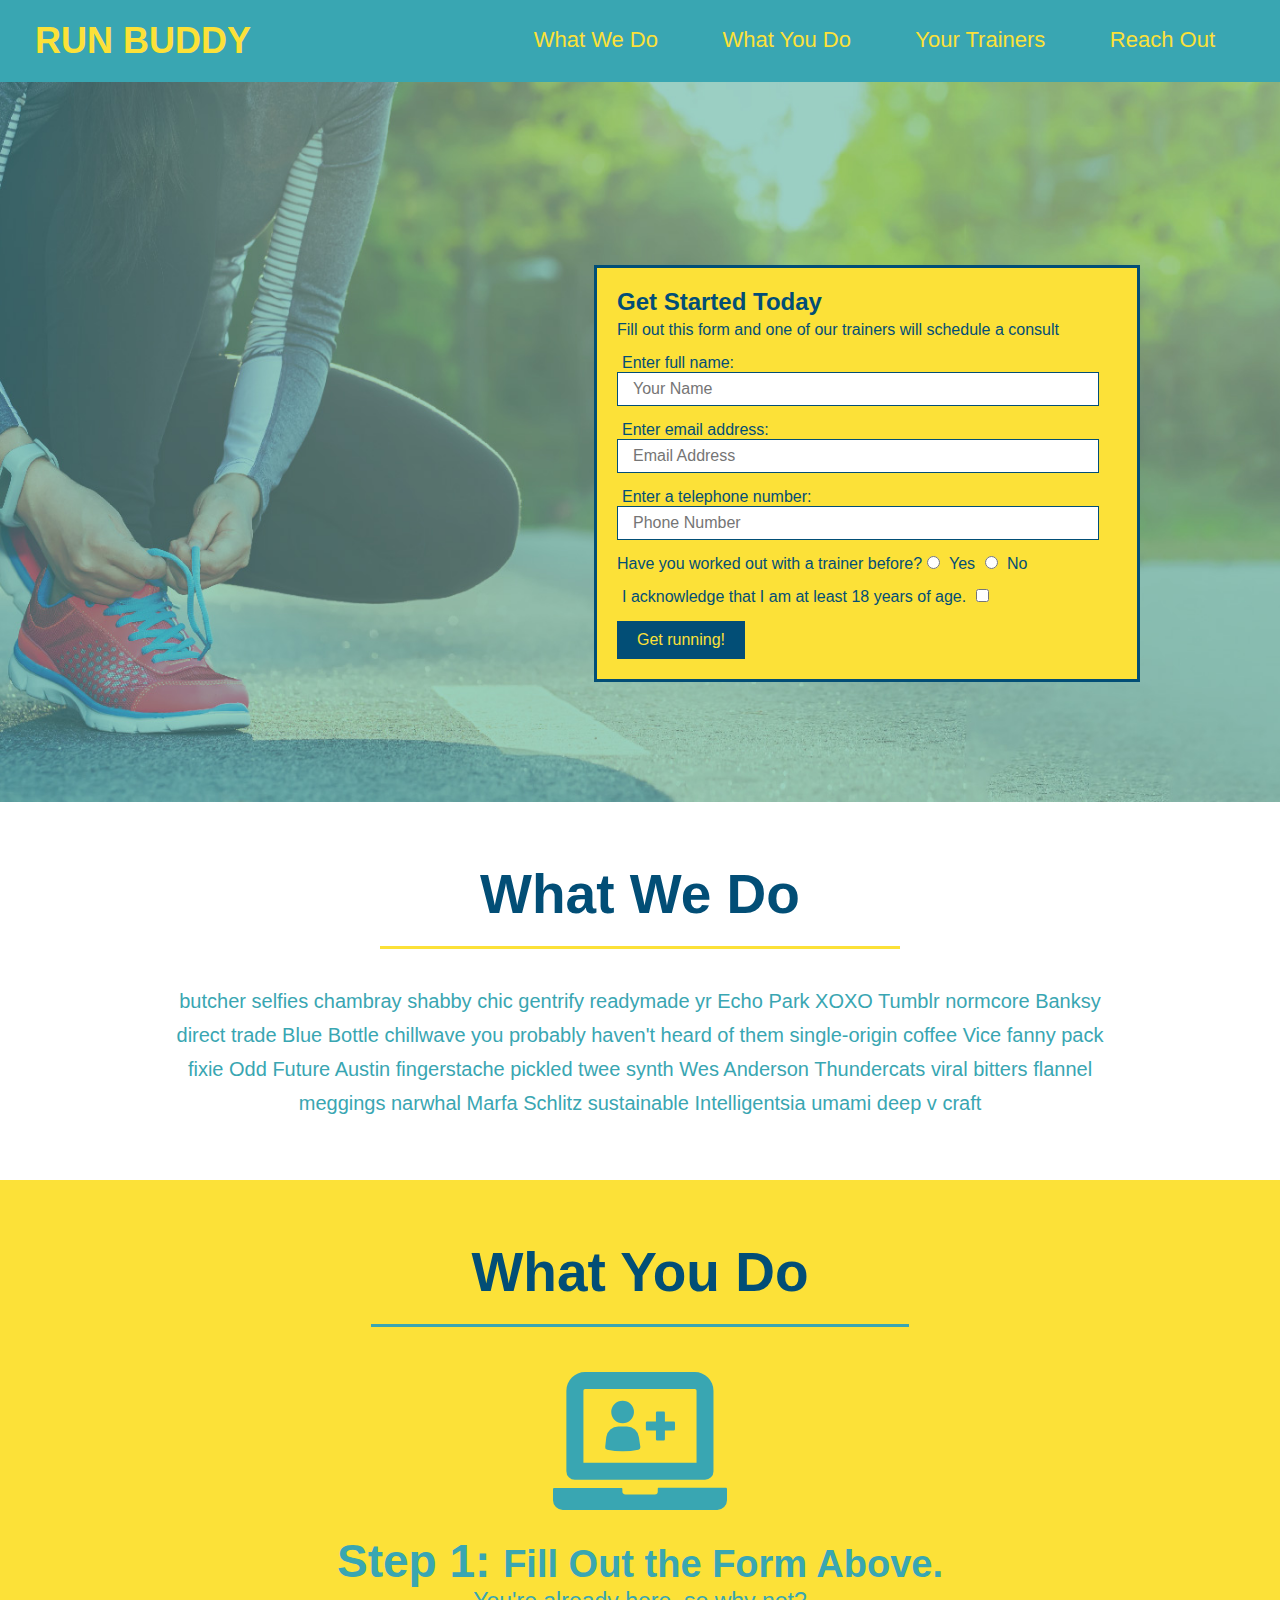
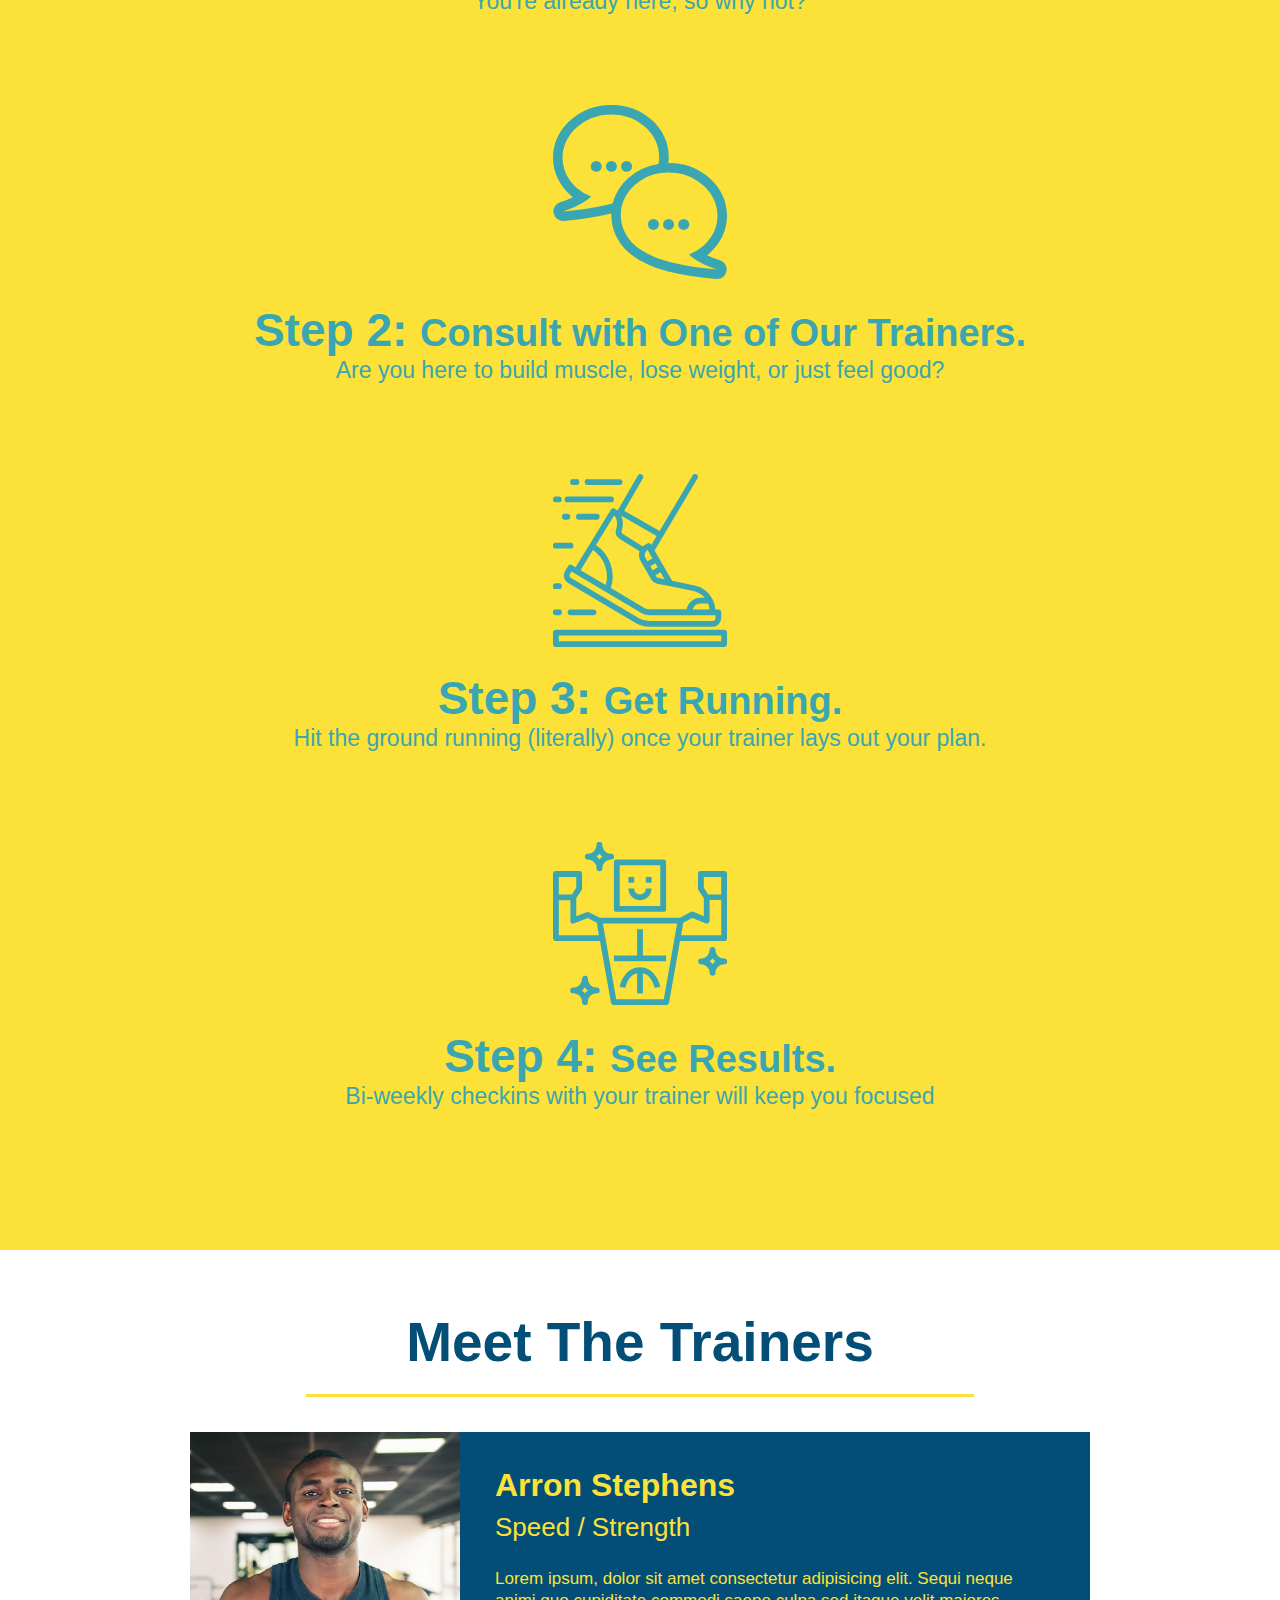
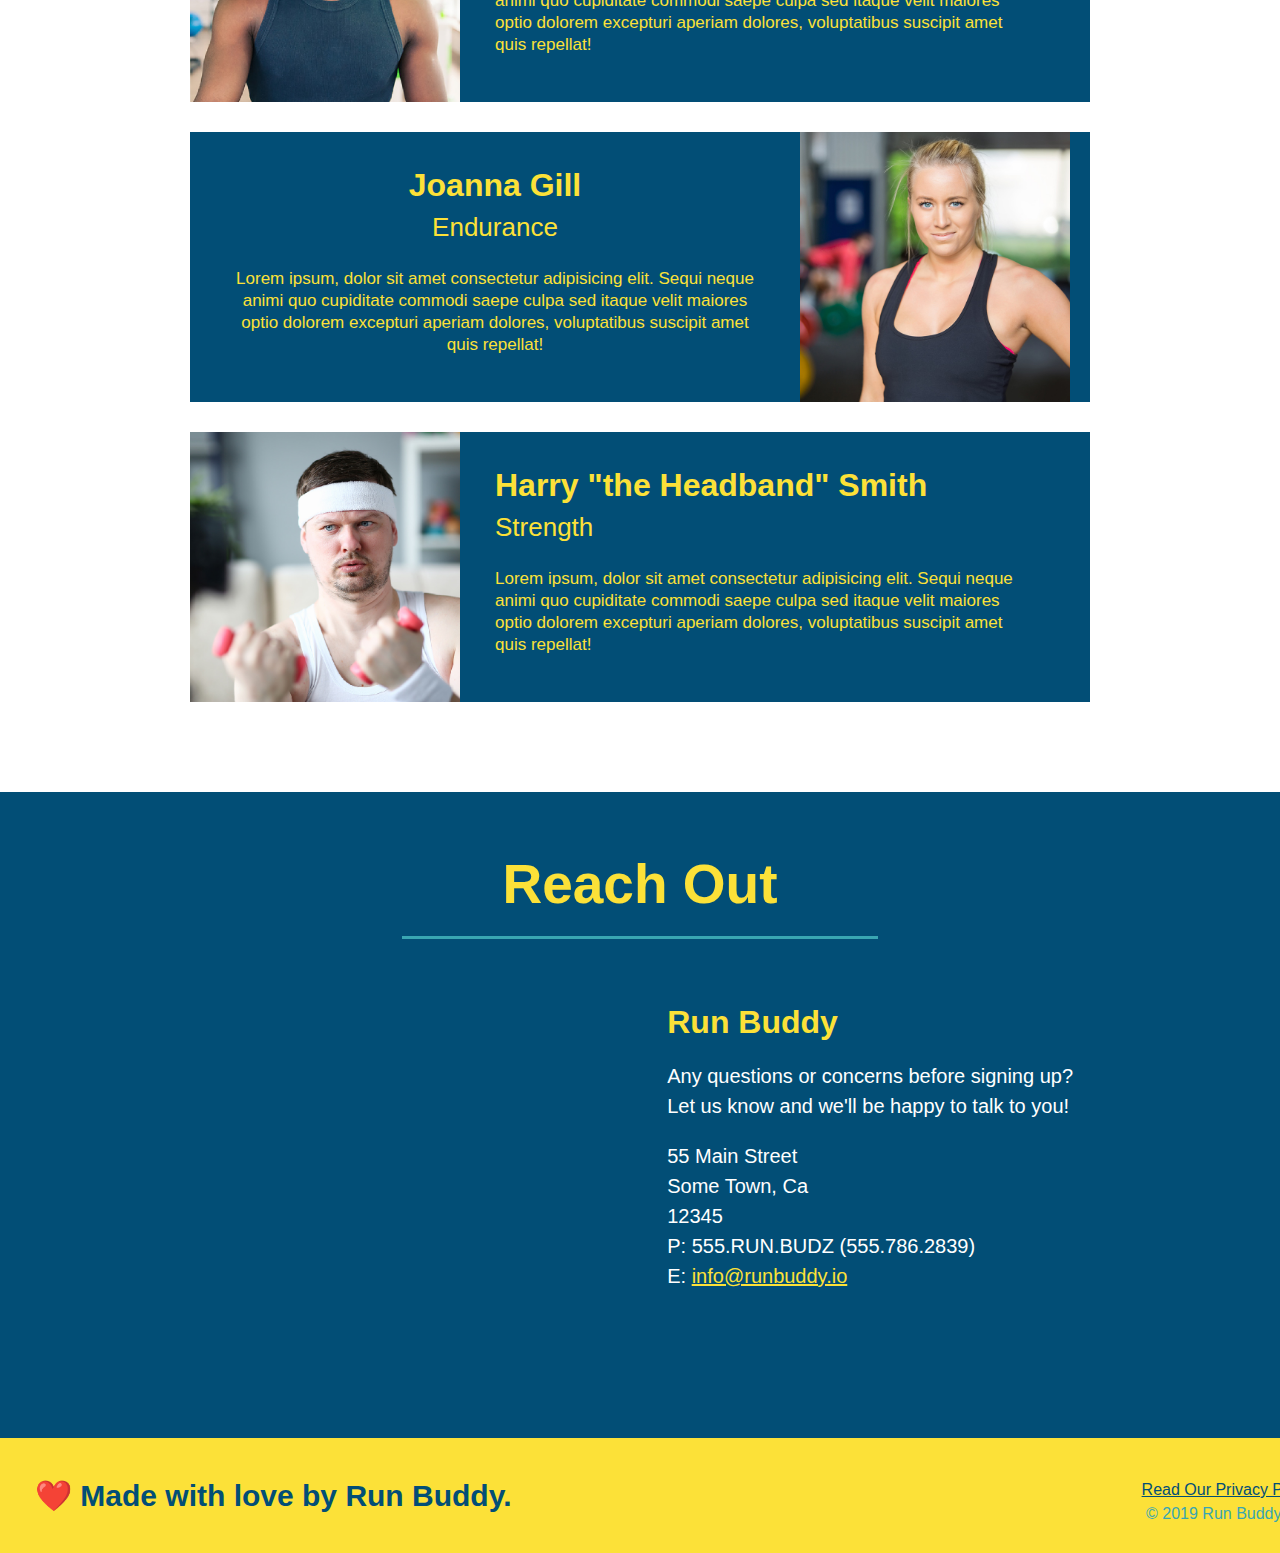
==== index.html @ b66b60eb "." ====
<!DOCTYPE html>
<html lang="en">

<head>
  <meta charset="UTF-8" />
  <title>Run Buddy</title>
  <link rel="stylesheet" href="./assets/css/style.css" />
</head>

<body>
  <!-- navigation -->
  <header>
    <h1>
      <a href="/">
        RUN BUDDY
      </a>
    </h1>
    <nav>
      <!-- Unordered list element -->
      <ul>
        <!-- List item element-->
        <li>
          <!-- Anchor element -->
          <a href="#what-we-do">What We Do</a>
        </li>
        <li>
          <a href="#what-you-do">What You Do</a>
        </li>
        <li>
          <a href="#your-trainers">Your Trainers</a>
        </li>
        <li>
          <a href="#reach-out">Reach Out</a>
        </li>
      </ul>
    </nav>
  </header>

  <!-- hero/jumbotron -->
  <section class="hero">
    <div class="hero-form">
      <h3>Get Started Today</h3>
      <p>Fill out this form and one of our trainers will schedule a consult</p>
      <form>
        <label for="name">Enter full name:</label>
        <input type="text" placeholder="Your Name" name="name" id="name" class="form-input" />
        <label for="email">Enter email address:</label>
        <input type="text" placeholder="Email Address" name="email" id="email" class="form-input" />
        <label for="phone">Enter a telephone number:</label>
        <input type="text" placeholder="Phone Number" name="phone" id="phone" class="form-input" />
        <p>
          Have you worked out with a trainer before?
          <input type="radio" name="trainer-confirm" id="trainer-yes" />
          <label for="trainer-yes">Yes</label>
          <input type="radio" name="trainer-confirm" id="trainer-no" />
          <label for="trainer-no">No</label>
        </p>
        <p>
          <label for="checkbox">
            I acknowledge that I am at least 18 years of age.
          </label>
          <input type="checkbox" name="checkpoint1" id="checkbox" />
        </p>
        <button type="submit">
          Get running!
        </button>
      </form>
    </div>
  </section>

  <!-- "what we do" section -->
  <section id="what-we-do" class="intro">
    <h2 class="section-title primary-border">What We Do</h2>
    <p>
      butcher selfies chambray shabby chic gentrify readymade yr Echo Park XOXO Tumblr normcore Banksy direct trade Blue
      Bottle chillwave you probably haven't heard of them single-origin coffee Vice fanny pack fixie Odd Future Austin
      fingerstache pickled twee synth Wes Anderson Thundercats viral bitters flannel meggings narwhal Marfa Schlitz
      sustainable Intelligentsia umami deep v craft
    </p>
  </section>

  <!-- "what you do" section -->
  <section id="what-you-do" class="steps">
    <h2 class="section-title secondary-border">What You Do</h2>

    <div>
      <img src="./assets/images/step-1.svg" alt="" />
      <h3>Step 1: <span>Fill Out the Form Above.</span></h3>
      <p>You're already here, so why not?</p>
    </div>

    <div>
      <img src="./assets/images/step-2.svg" alt="" />
      <h3>Step 2: <span>Consult with One of Our Trainers.</span></h3>
      <p>Are you here to build muscle, lose weight, or just feel good?</p>
    </div>

    <div>
      <img src="./assets/images/step-3.svg" alt="" />
      <h3>Step 3: <span>Get Running.</span></h3>
      <p>Hit the ground running (literally) once your trainer lays out your plan.</p>
    </div>

    <div>
      <img src="./assets/images/step-4.svg" alt="" />
      <h3>Step 4: <span>See Results.</span></h3>
      <p>Bi-weekly checkins with your trainer will keep you focused</p>
    </div>
  </section>

  <!-- "meet the trainers" section -->
  <section id="your-trainers" class="trainers">
    <h2 class="section-title primary-border">Meet The Trainers</h2>
    <article class="trainer">
      <img src="./assets/images/trainer-1.jpg" alt="Arron Stephens in his workout clothes, ready to pump iron" />
      <div class="trainer-bio text-left">
        <h3>Arron Stephens</h3>
        <h4>Speed / Strength</h4>
        <p>
          Lorem ipsum, dolor sit amet consectetur adipisicing elit. Sequi neque animi quo cupiditate commodi saepe culpa
          sed
          itaque velit maiores optio dolorem excepturi aperiam dolores, voluptatibus suscipit amet quis repellat!
        </p>
      </div>
    </article>

    <!-- second trainer bio -->
    <article class="trainer">
      <div class="trainer-bio text-right">
        <h3>Joanna Gill</h3>
        <h4>Endurance</h4>
        <p>
          Lorem ipsum, dolor sit amet consectetur adipisicing elit. Sequi neque animi quo cupiditate commodi saepe culpa
          sed
          itaque velit maiores optio dolorem excepturi aperiam dolores, voluptatibus suscipit amet quis repellat!
        </p>
      </div>
      <img src="./assets/images/trainer-2.jpg" alt="Joanna Gill cooling off after a workout" />
    </article>

    <!-- third trainer bio -->
    <article class="trainer">
      <img src="./assets/images/trainer-3.jpg"
        alt="Harry Smith wearing a headband and lifting comically small pink weights" />
      <div class="trainer-bio text-left">
        <h3>Harry "the Headband" Smith</h3>
        <h4>Strength</h4>
        <p>
          Lorem ipsum, dolor sit amet consectetur adipisicing elit. Sequi neque animi quo cupiditate commodi saepe culpa
          sed
          itaque velit maiores optio dolorem excepturi aperiam dolores, voluptatibus suscipit amet quis repellat!
        </p>
      </div>
    </article>
  </section>

  <!-- "reach out" section -->
  <section id="reach-out" class="contact">
    <h2 class="section-title secondary-border">Reach Out</h2>
    <div class="contact-info">
      <iframe 
        src="https://www.google.com/maps/embed?pb=!1m18!1m12!1m3!1d3147.1079747227936!2d-120.42364418397035!3d37.92790791110593!2m3!1f0!2f0!3f0!3m2!1i1024!2i768!4f13.1!3m3!1m2!1s0x8090c49129b6ac57%3A0xb56c7eb95a2cd8bd!2sMain%20St%2C%20California%2095327!5e0!3m2!1sen!2sus!4v1616426329495!5m2!1sen!2sus"
        style="border:0;" 
        allowfullscreen=""
        loading="lazy">
      </iframe>
      <div>
        <h3>Run Buddy</h3>
        <p>
          Any questions or concerns before signing up?
          <br />
          Let us know and we'll be happy to talk to you!
        </p>
        <address>
          55 Main Street <br />
          Some Town, Ca <br />
          12345<br />
          P: 555.RUN.BUDZ (555.786.2839)<br />
          E: <a href="mailto:info@runbuddy.io">info@runbuddy.io</a>
        </address>
      </div>
    </div>
  </section>
  

  <footer>
    <h2>❤️ Made with love by Run Buddy.</h2>
    <div>
      <a href="./privacy-policy.html">Read Our Privacy Policy</a><br />
      &copy; 2019 Run Buddy, Inc.
    </div>
  </footer>
</body>

</html>
---- assets/css/style.css ----
* {
    margin: 0;
    padding: 0;
}

body {
    color: #39a6b2;
    font-family: Helvetica, Arial, sans-serif;
}

header {
    padding: 20px 35px;
    background-color: #39a6b2
}

header h1 {
    font-weight: bold;
    font-size: 36px; 
    color: #fce138;
    margin: 0;
    display: inline;
}

header a {
    color: #fce138;
    text-decoration: none;
}

header nav {
    float: right;
    margin: 7px 0;
}

header nav ul li {
    display: inline;
}

header nav ul li a {
    margin: 0 30px; 
    font-weight: lighter;
    font-size: 22px
}

footer {
    background: #fce138;
    width: 100%;
    padding: 40px 35px;
}

footer h2 {
    display: inline;
    color: #024e76;
    font-size: 30px;
    margin: 0;
}

footer div {
    float: right;
    line-height: 1.5;
    text-align: right;
}

footer a {
    color: #024e76;
}

section {
    padding: 60px;
}

.section-title {
    font-size: 55px;
    color: #024e76;
    margin-bottom: 35px;
    padding: 0 100px 20px 100px;
    display: inline-block;
    border-bottom: 3px solid;
  }
  
  .primary-border {
    border-color: #fce138;
  }
  
  .secondary-border {
    border-color: #39a6b2;
  }

  .text-left {
      text-align: left;
  }

  text-right {
      text-align: right;
  }

/*Hero Style Start */
.hero {
    background-image: url("../images/hero-bg.jpeg");
    height: 600px;
    background-size: cover;
    background-position: center;
    position: relative;
  }

.hero-form {
    color: #024e76; 
    background-color: #fce138;
    padding: 20px;
    width: 500px;
    border-style: solid;
    border-width: 3px;
    border-color: #024e76;
    position: absolute;
    bottom: 120px;
    right: 140px;
}

.hero-form h3 {
    font-size: 24px;
    margin: 0;
}

.hero-form p {
    margin: 5px 0 15px 0;
}

.form-input {
    border: 1px solid #024e76;
    display: block;
    padding:7px 15px; 
    font-size: 16px;
    color: #024e76;
    width: 90%;
    margin-bottom: 15px;
}

.hero-form label {
    margin: 0 5px;
}

.hero-form button {
    background-color: #024e76;
    color: #fce138;
    border: none;
    padding: 10px 20px;
    font-size: 16px;
}
/*Hero Style End */


/*Intro Style Start */
.intro {
    text-align: center;
}



.intro p {
    line-height: 1.7;
    color: #39a6b2;
    width: 80%;
    font-size: 20px;
    margin: 0 auto;
}

/* Intro Style End */

/* Steps Style Start */
.steps {
    text-align: center;
    background: #fce138;
}

.steps div {
    margin-bottom: 80px;
}

.steps img {
    width: 15%;
    margin: 10px 0;
}

.steps h3 {
    ccolor: #024e76;
    font-size: 46px;
    margin-top: 10px;
}

.steps p {
    color: #39a6b2;
    font-size: 23px;
}

.steps span {
    font-size: 38px;
}



/* Steps Style End */

/* trainers style start */
.trainers {
    text-align: center;
}

.trainer {
    width: 900px;
    margin: 0 auto 30px auto;
    background: #024e76;
    color: #fce138;
    overflow: auto;
}

.trainer img {
    width: 30%;
    float: left;
}

.trainer-bio {
    padding: 35px;
    float: left;
    width: 60%;
}


.trainer-bio h3 {
    font-size: 32px;
    margin-bottom: 8px;
}

.trainer-bio h4 {
    font-weight: lighter;
    font-size: 26px;
    margin-bottom: 25px;
}

.trainer-bio p {
    font-size: 17px;
    line-height: 1.3;
}
/* trainers stye end */

/*contact style start*/
.contact {
    text-align: center;
    background: #024e76;
  }
  
  .contact h2 {
    color: #fce138;
  }
  
  .contact-info iframe {
    width: 400px;
    height: 400px;
  }
  
  .contact-info div {
    width: 410px;
    display: inline-block;
    vertical-align: top;
    text-align: left;
    margin: 30px 0 0 60px;
    color: white;
  }
  
  .contact-info h3 {
    color: #fce138;
    font-size: 32px;
  }
  
  .contact-info p,
  .contact-info address {
    margin: 20px 0;
    line-height: 1.5;
    font-size: 20px;
    font-style: normal;
  }
  
  .contact-info a {
    color: #fce138;
  }

/* contact style end */
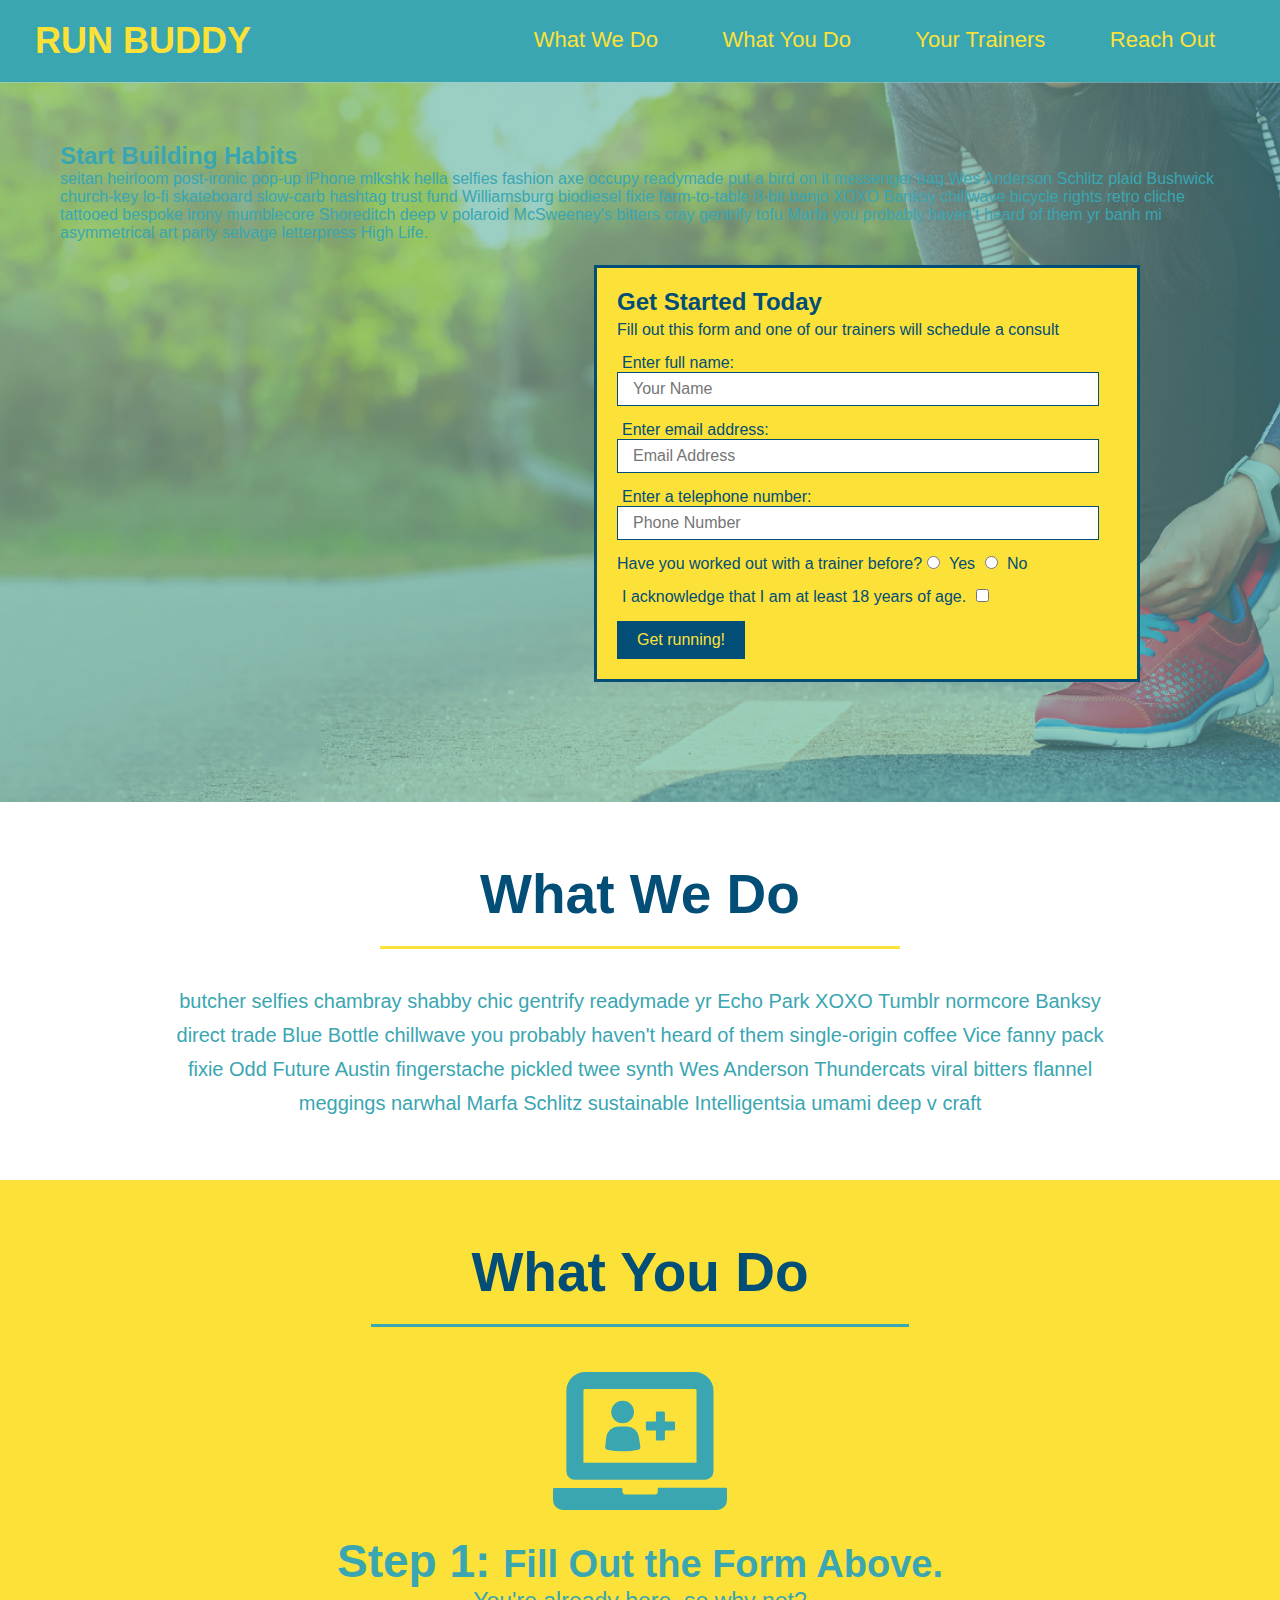
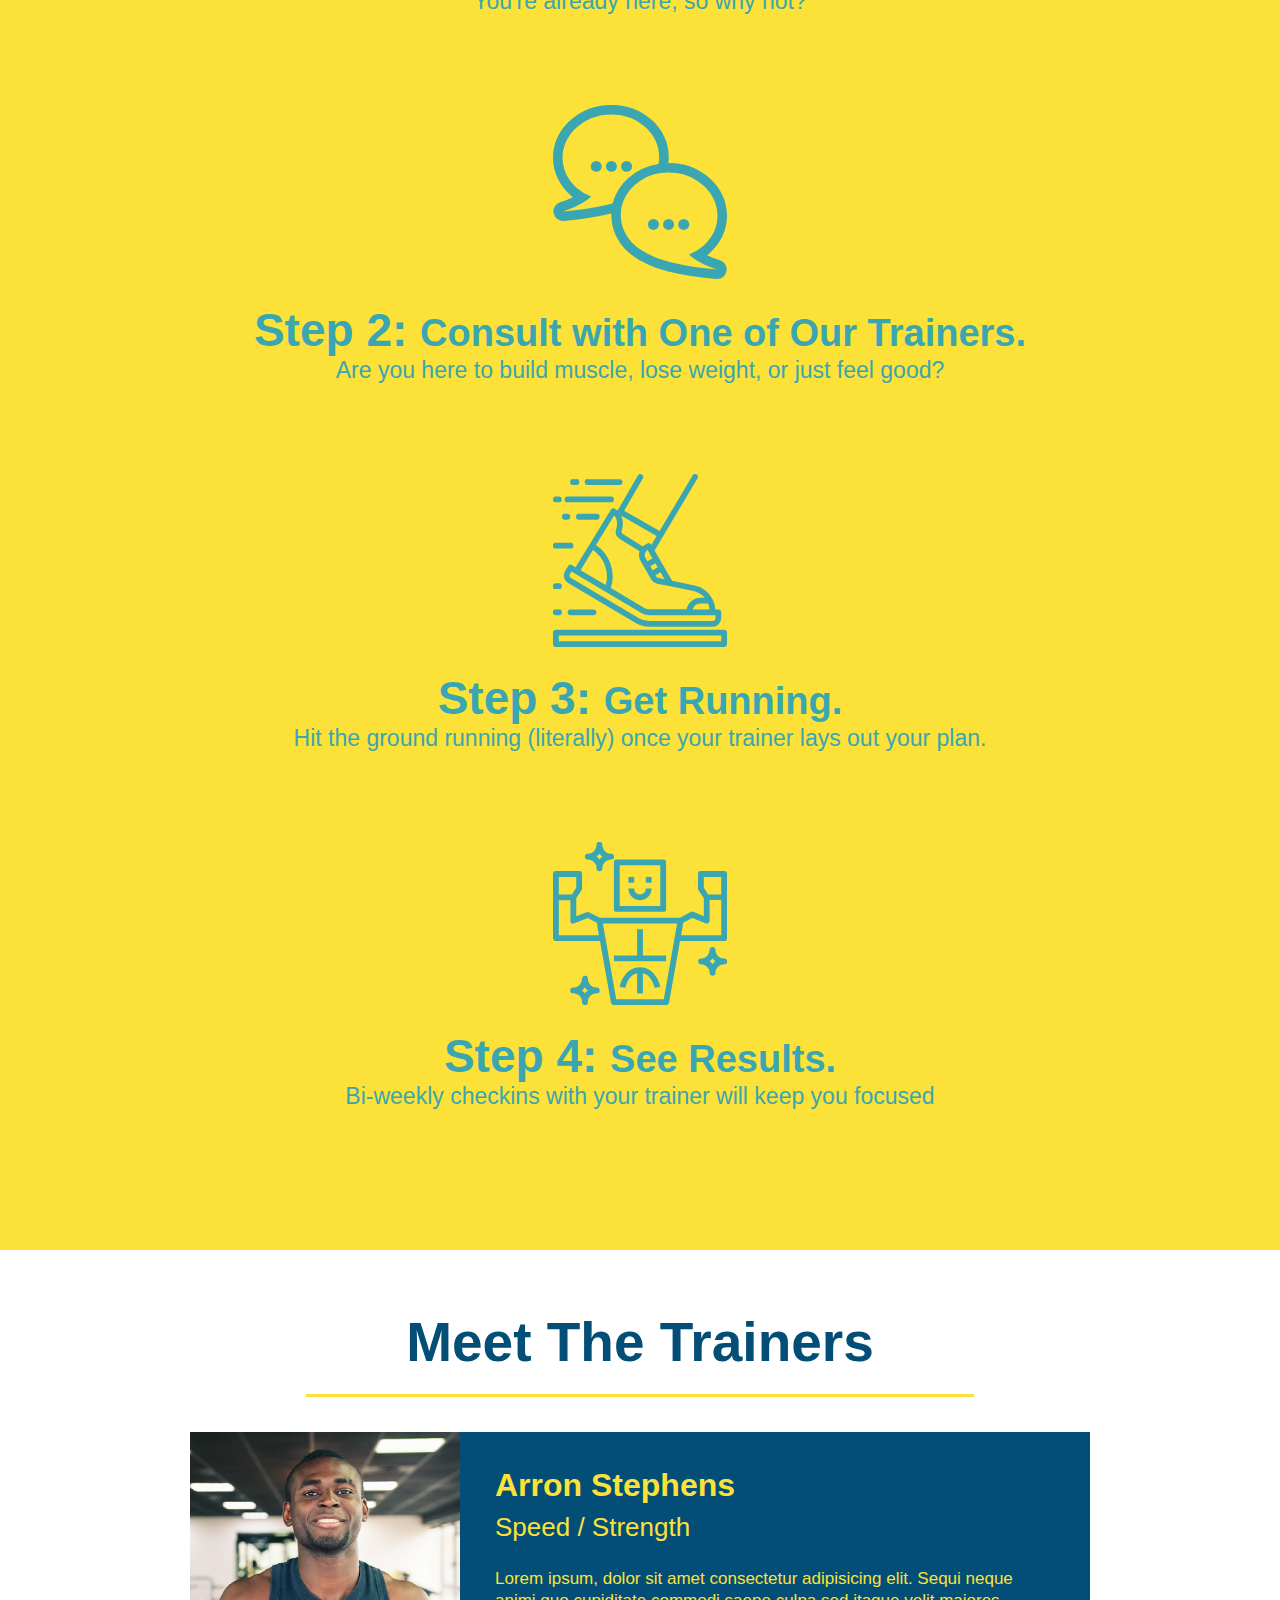
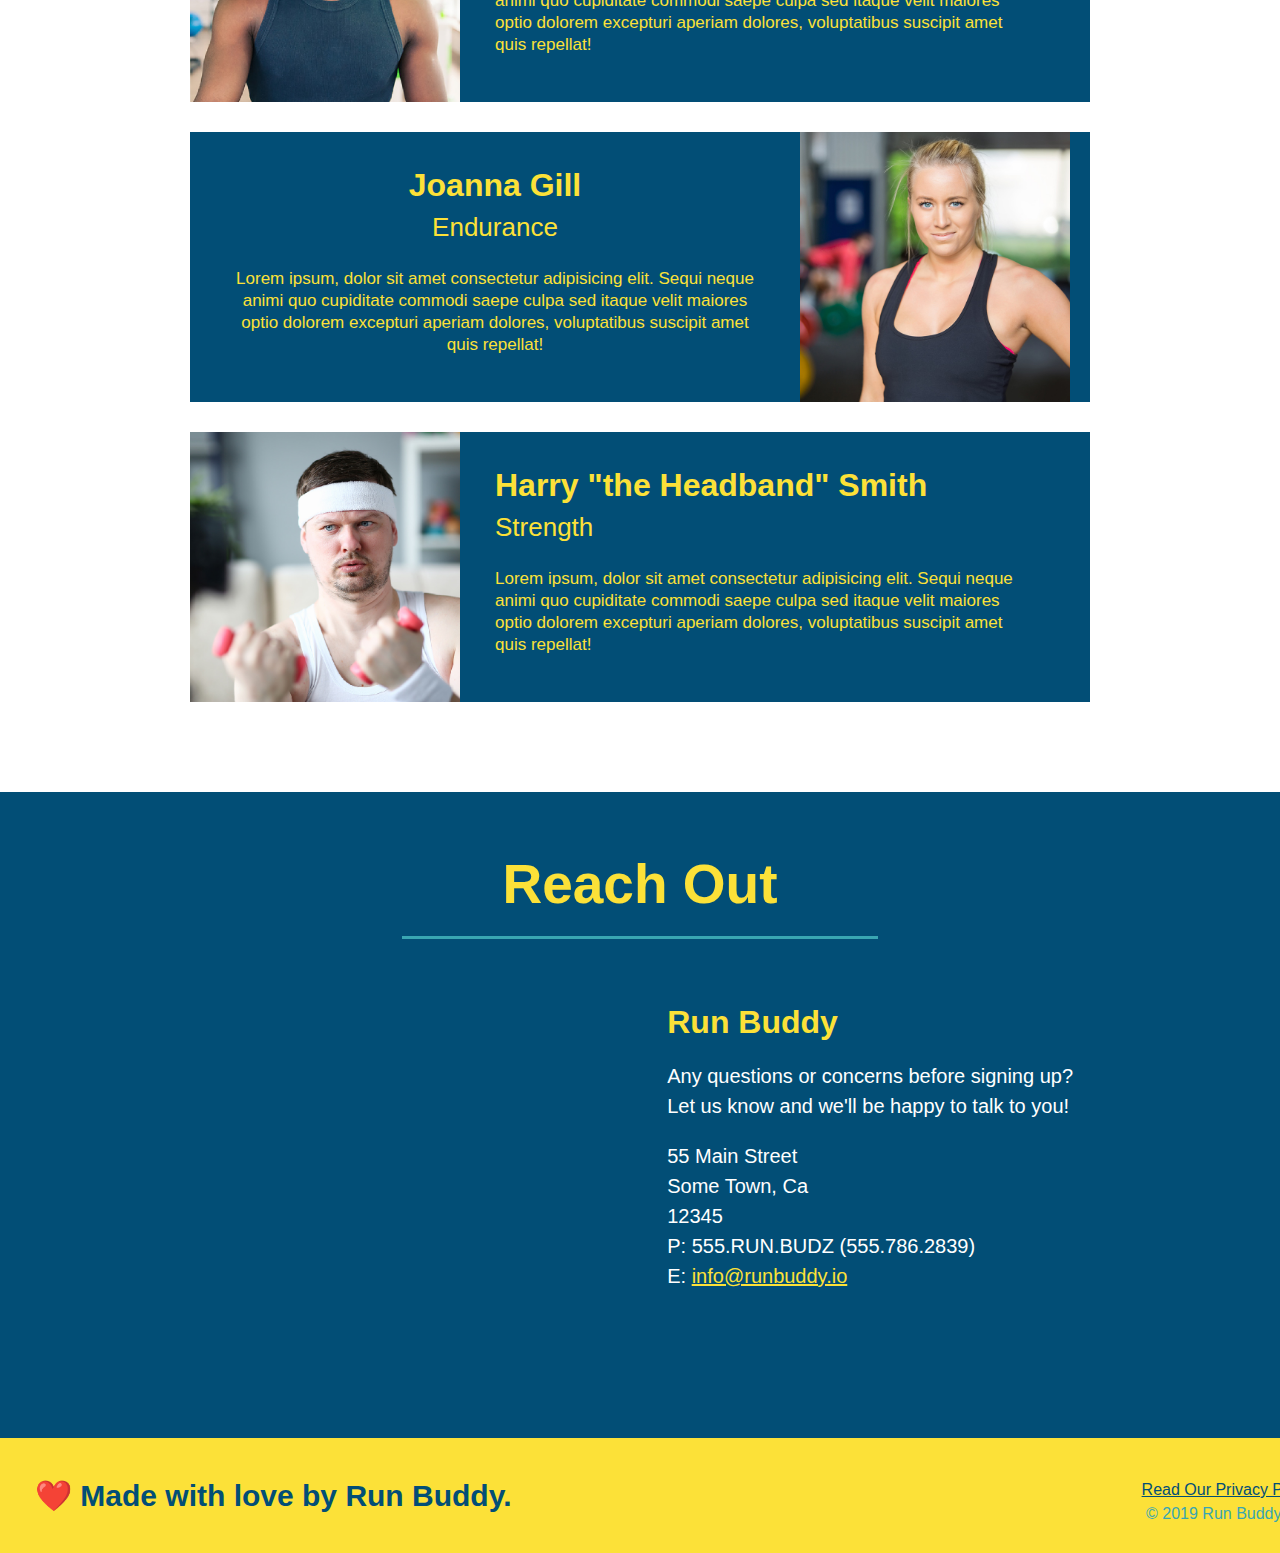
==== commit 90aa36a5: "add content to hero, replace image" ====
--- a/index.html
+++ b/index.html
@@ -38,6 +38,12 @@
 
   <!-- hero/jumbotron -->
   <section class="hero">
+    <div class="hero-cta">
+      <h2>Start Building Habits</h2>
+      <p>
+        seitan heirloom post-ironic pop-up iPhone mlkshk hella selfies fashion axe occupy readymade put a bird on it messenger bag Wes Anderson Schlitz plaid Bushwick church-key lo-fi skateboard slow-carb hashtag trust fund Williamsburg biodiesel fixie farm-to-table 8-bit banjo XOXO Banksy chillwave bicycle rights retro cliche tattooed bespoke irony mumblecore Shoreditch deep v polaroid McSweeney's bitters cray gentrify tofu Marfa you probably haven't heard of them yr banh mi asymmetrical art party selvage letterpress High Life.
+      </p>
+    </div>
     <div class="hero-form">
       <h3>Get Started Today</h3>
       <p>Fill out this form and one of our trainers will schedule a consult</p>
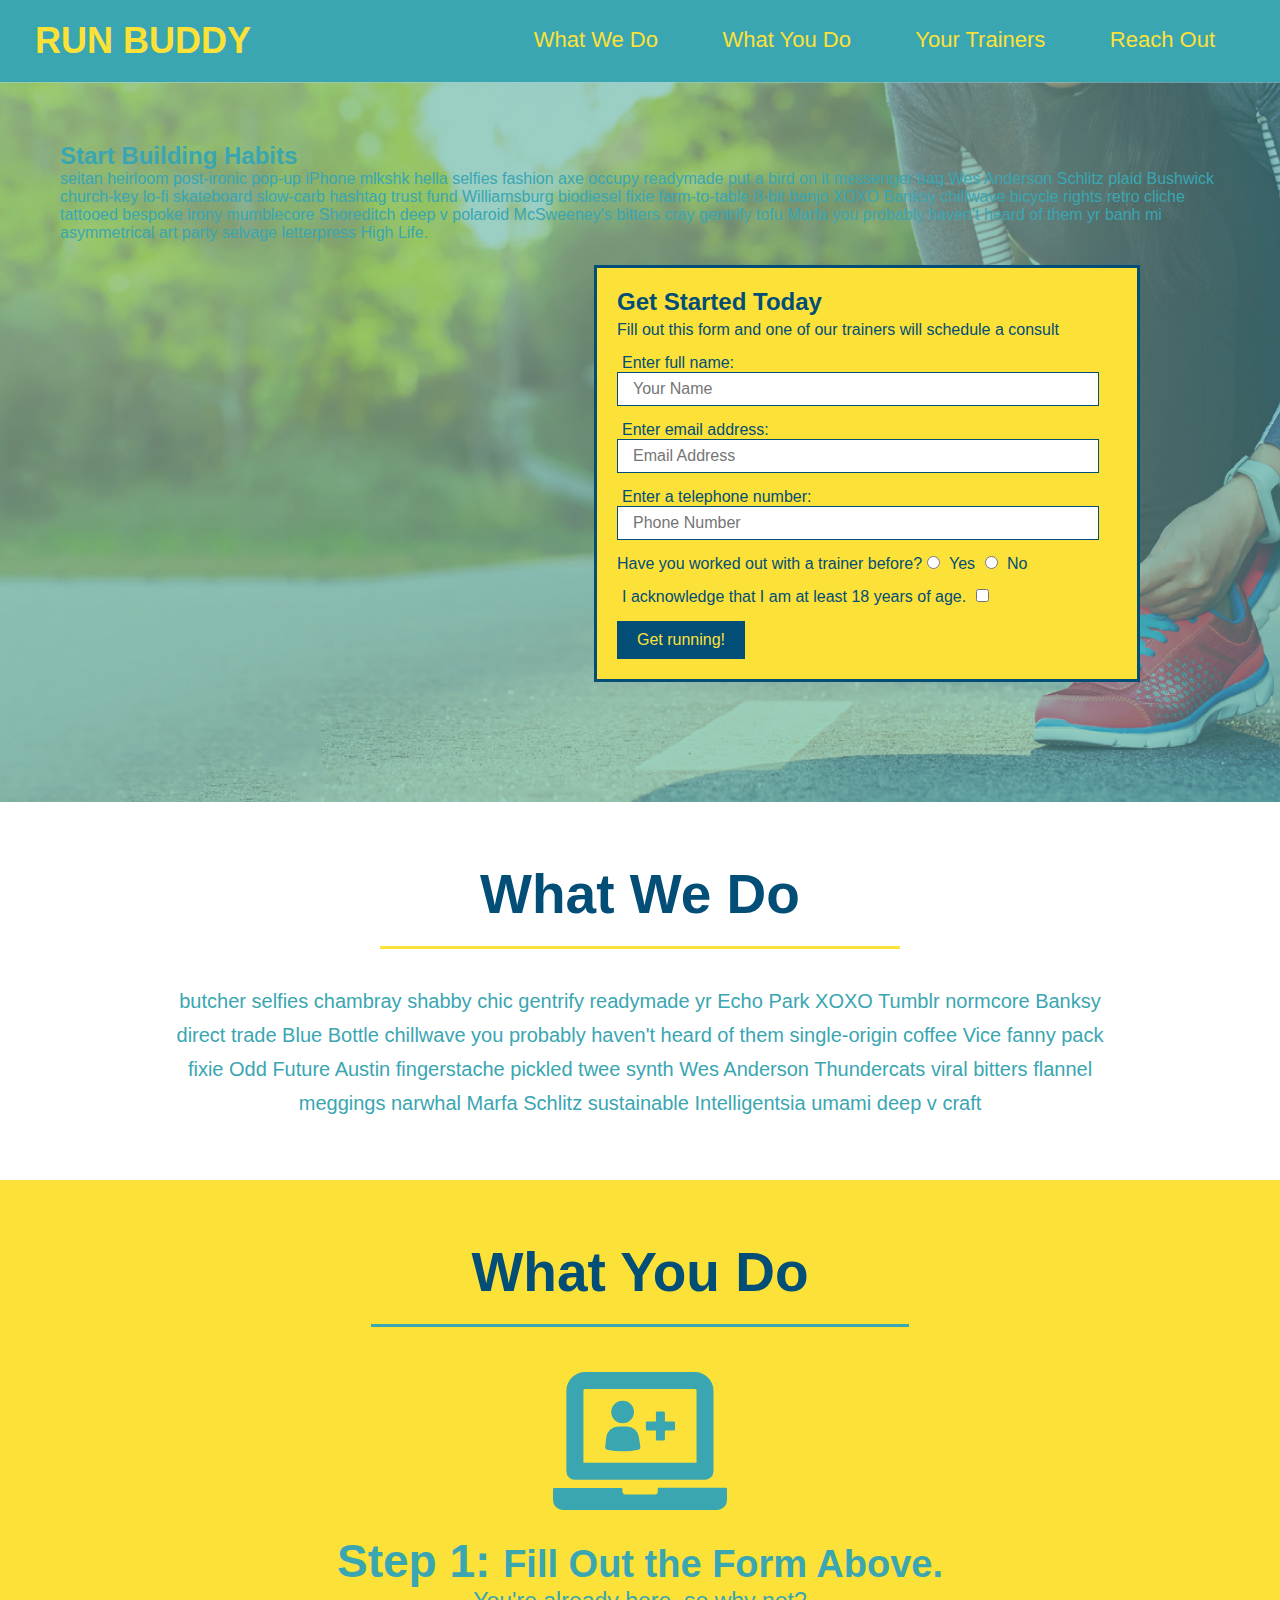
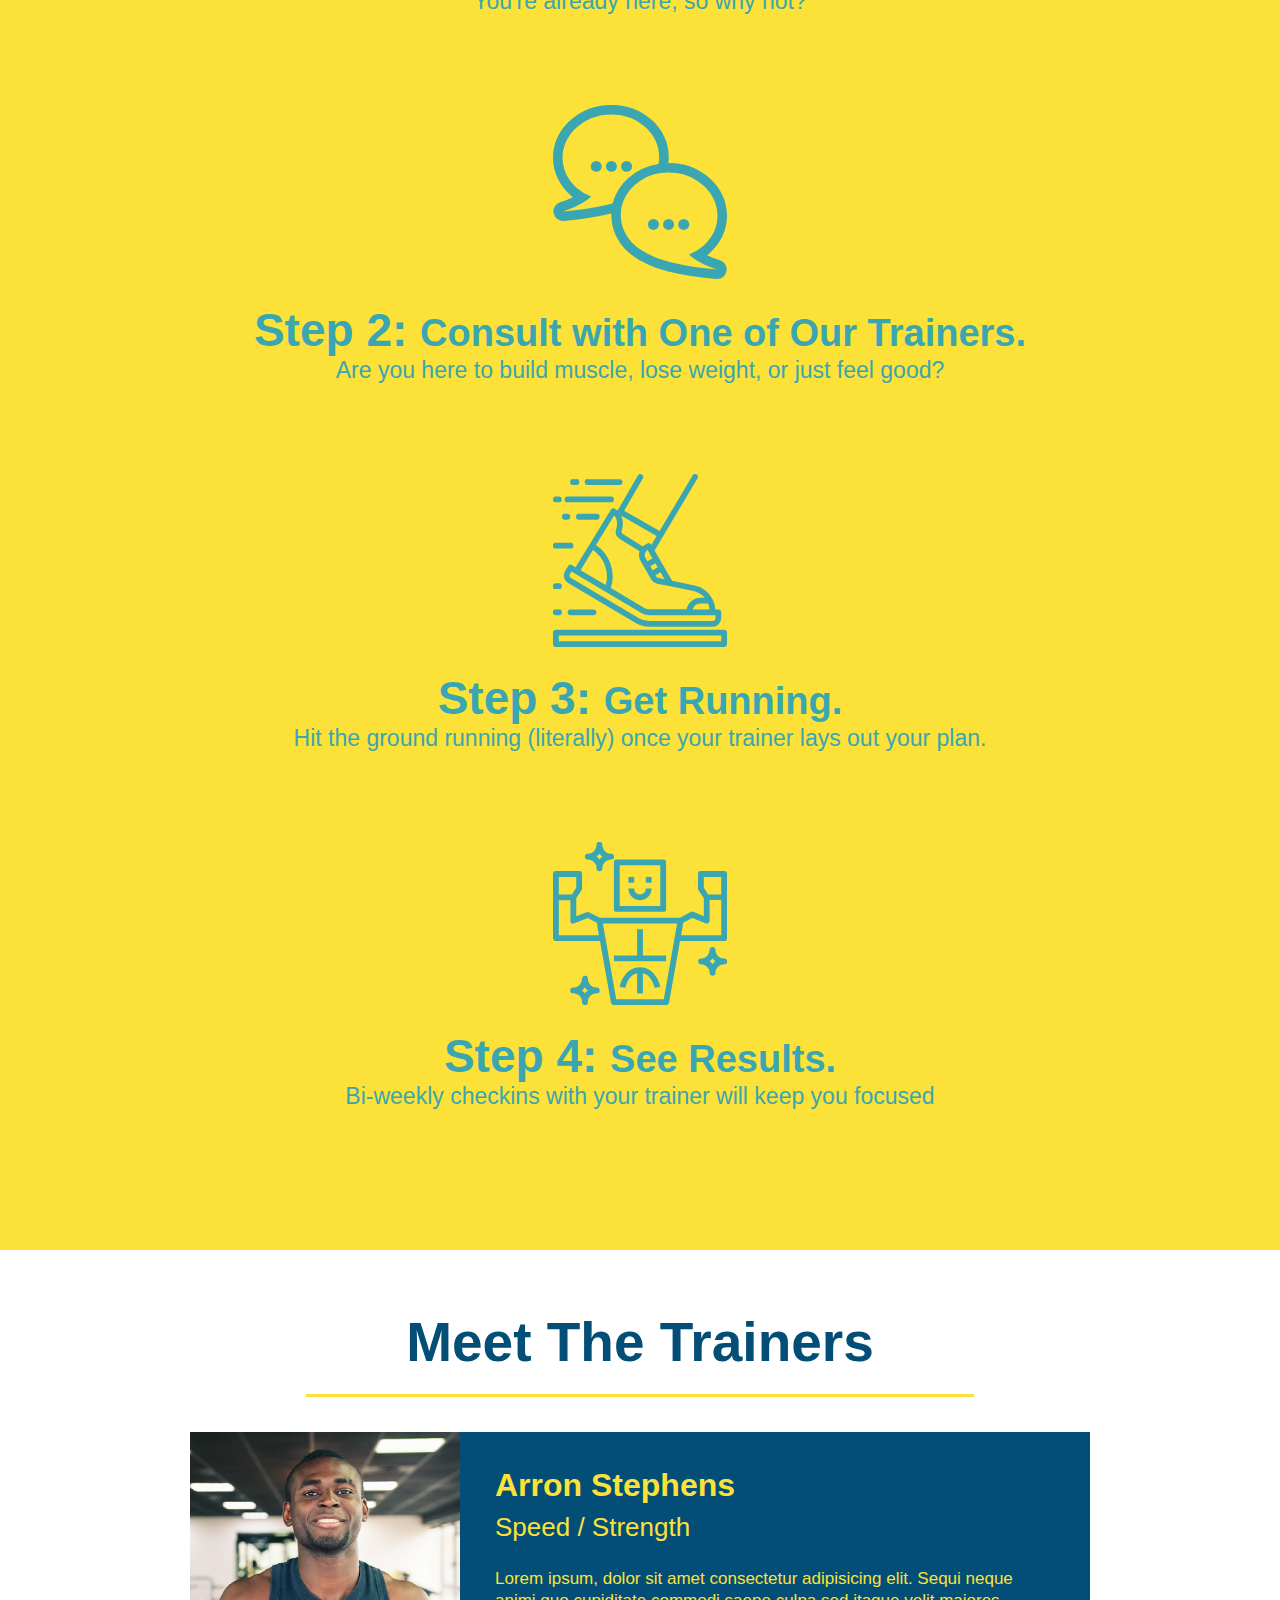
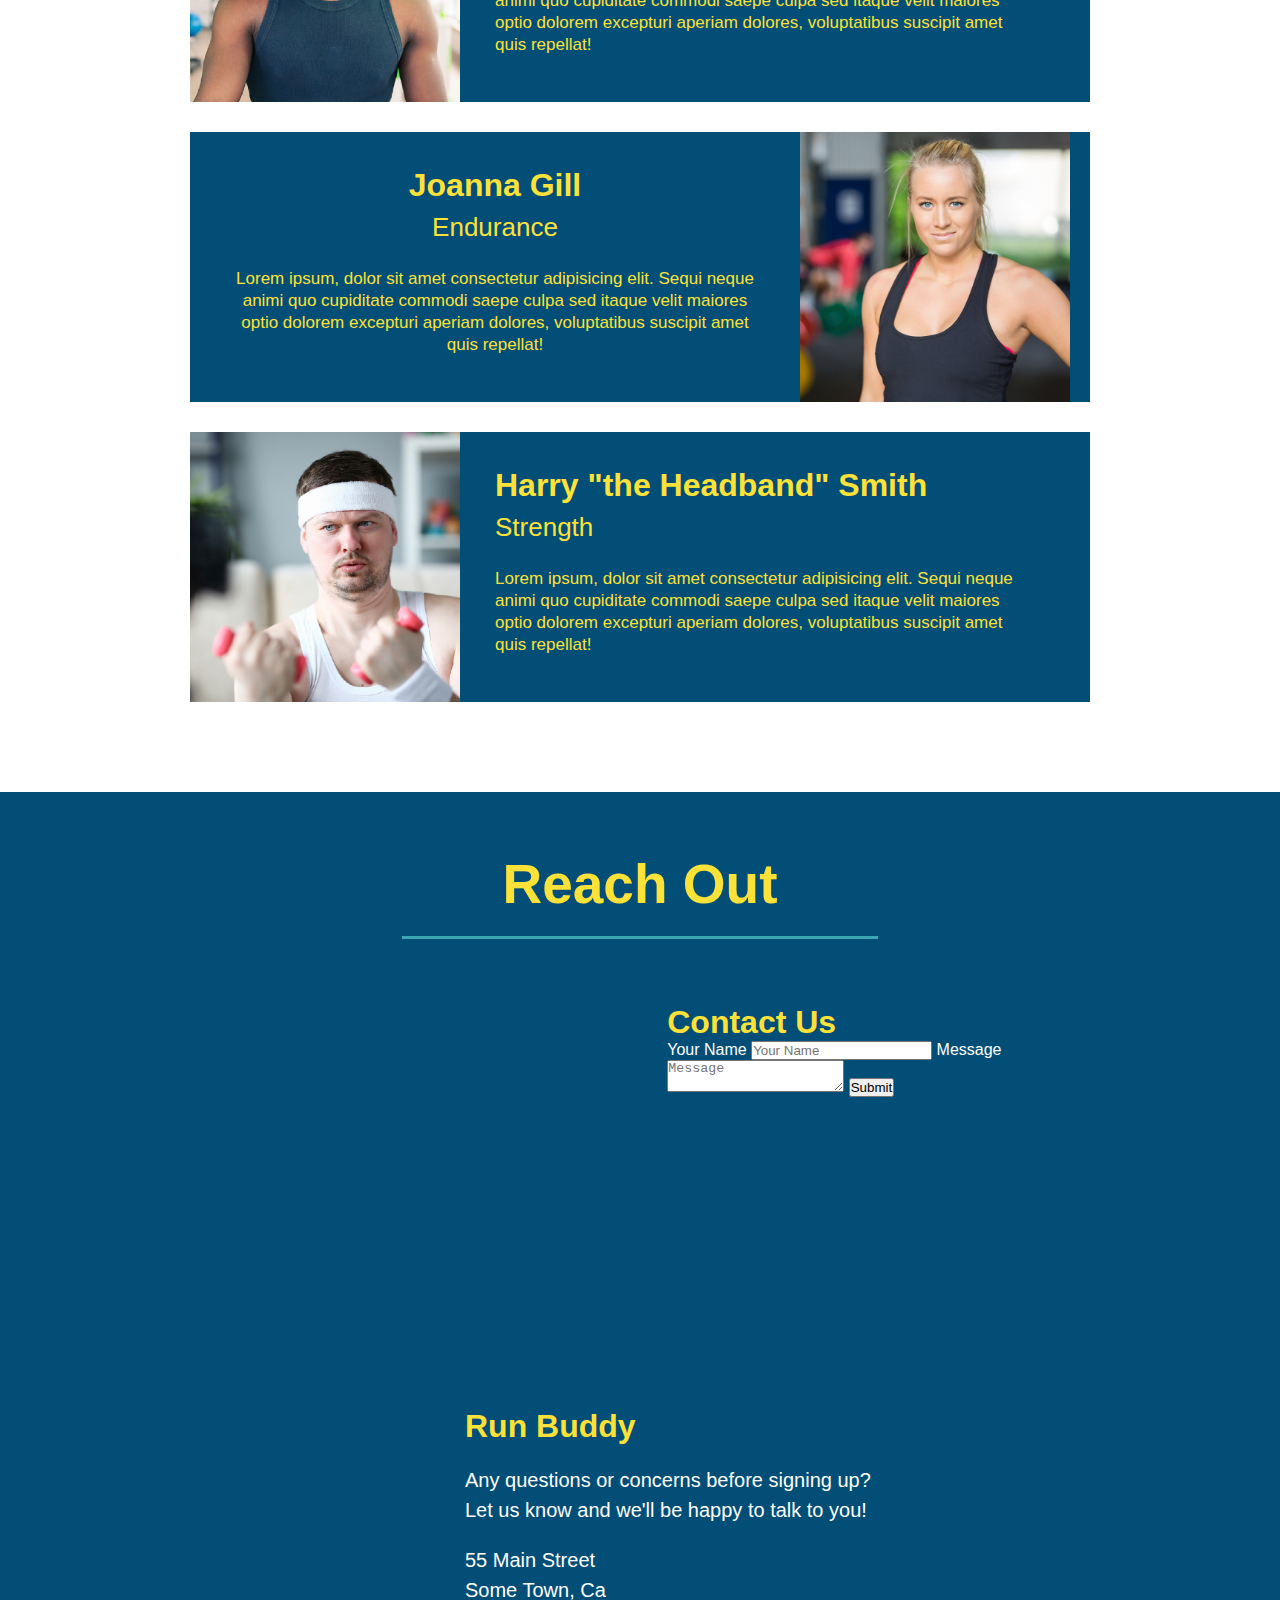
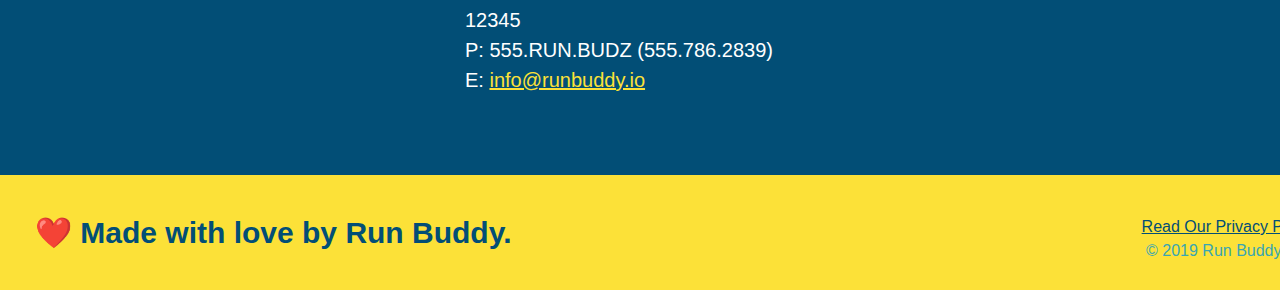
==== commit 5f1382b2: "add contact form" ====
--- a/index.html
+++ b/index.html
@@ -170,6 +170,18 @@
         allowfullscreen=""
         loading="lazy">
       </iframe>
+      <div class="contact-form">
+        <h3>Contact Us</h3>
+        <form>
+           <label for="contact-name">Your Name</label>
+           <input type="text" id="contact-name" placeholder="Your Name" />
+      
+           <label for="contact-message">Message</label>
+           <textarea id="contact-message" placeholder="Message"></textarea>
+      
+           <button type="submit">Submit</button>
+          </form>
+      </div>
       <div>
         <h3>Run Buddy</h3>
         <p>
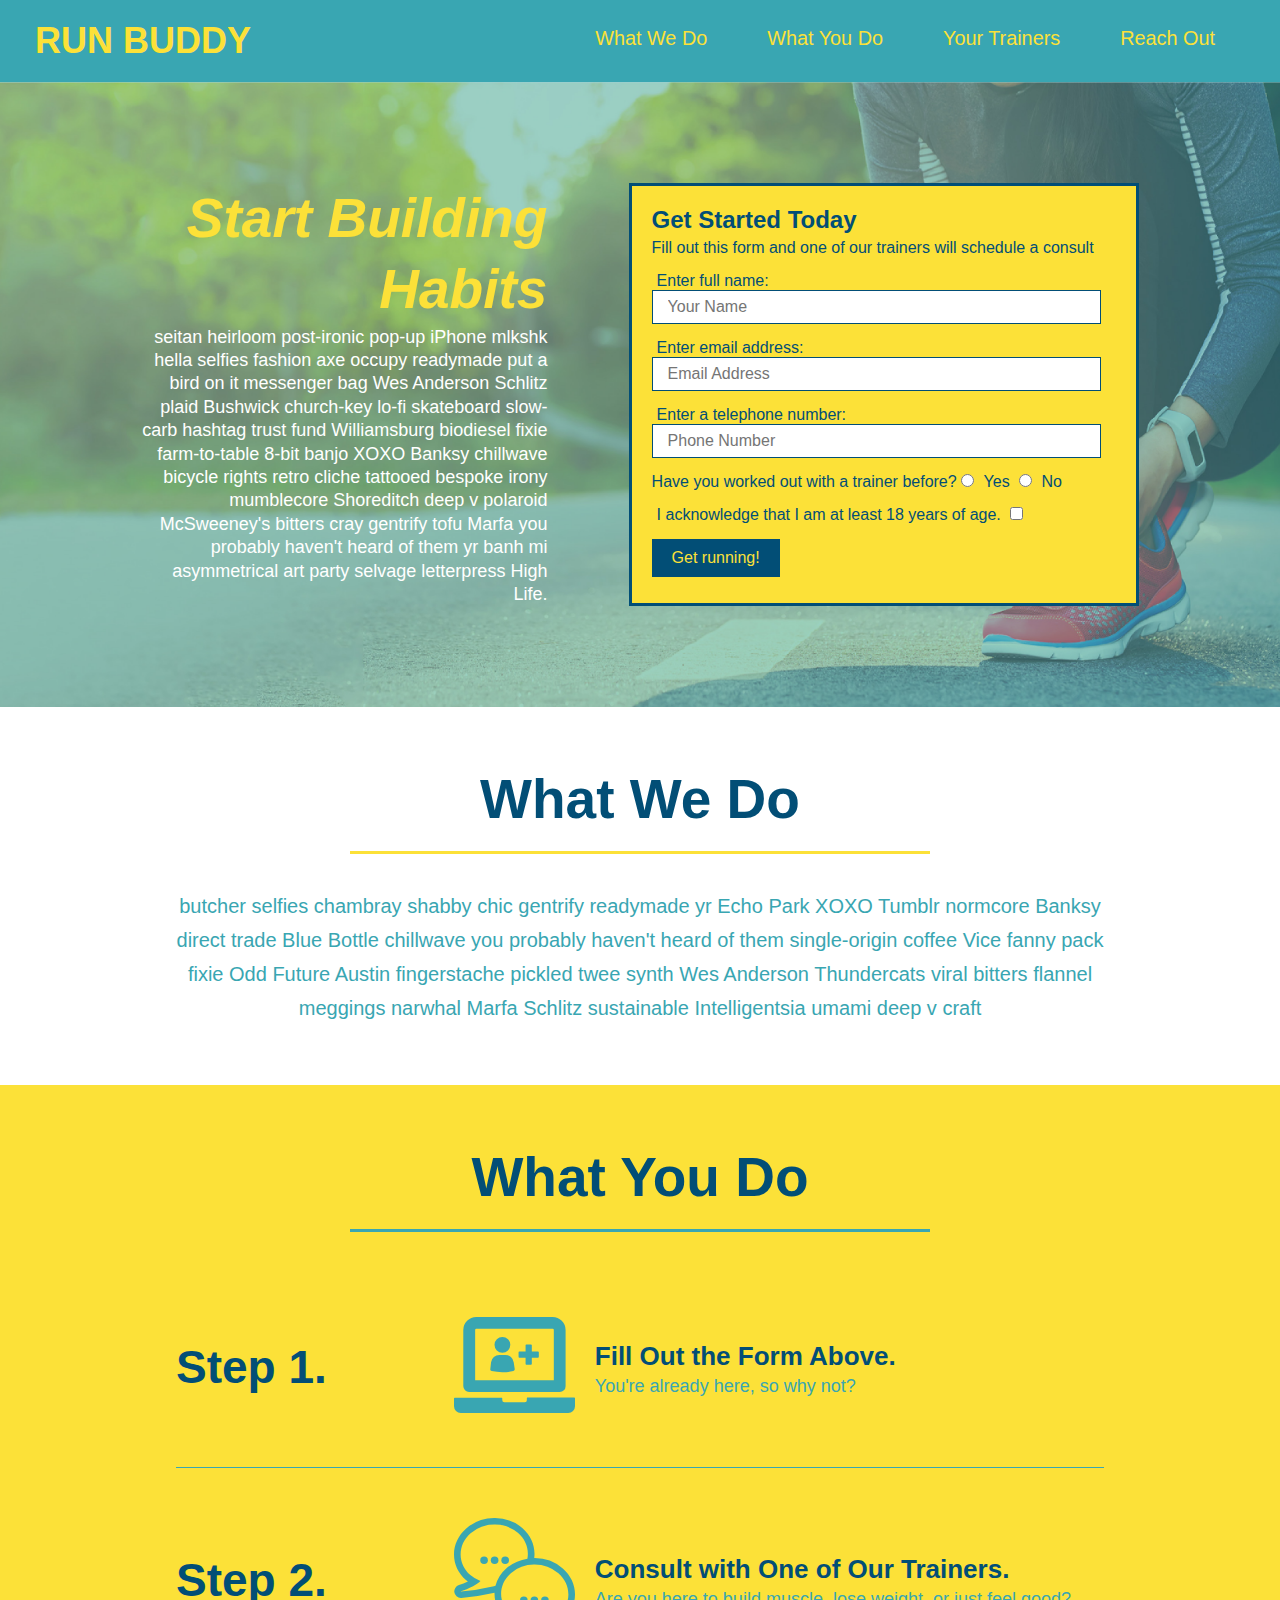
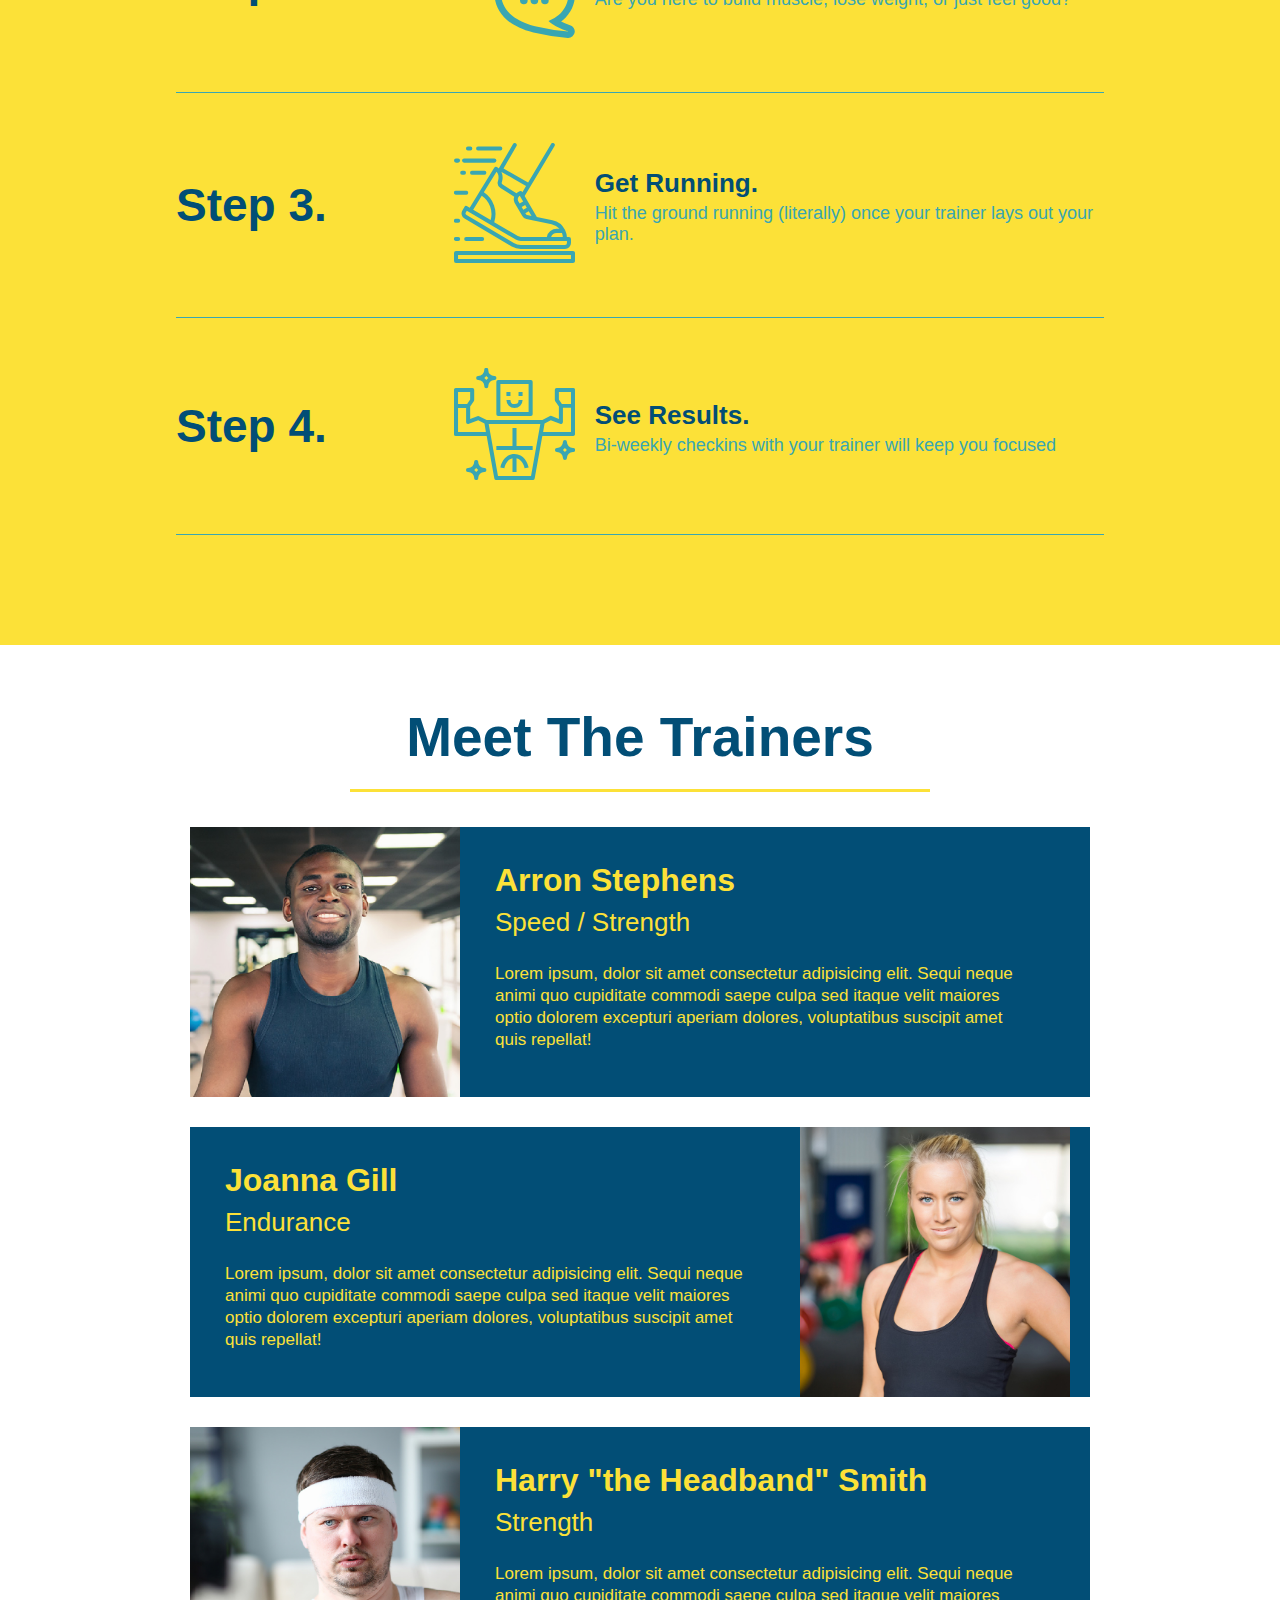
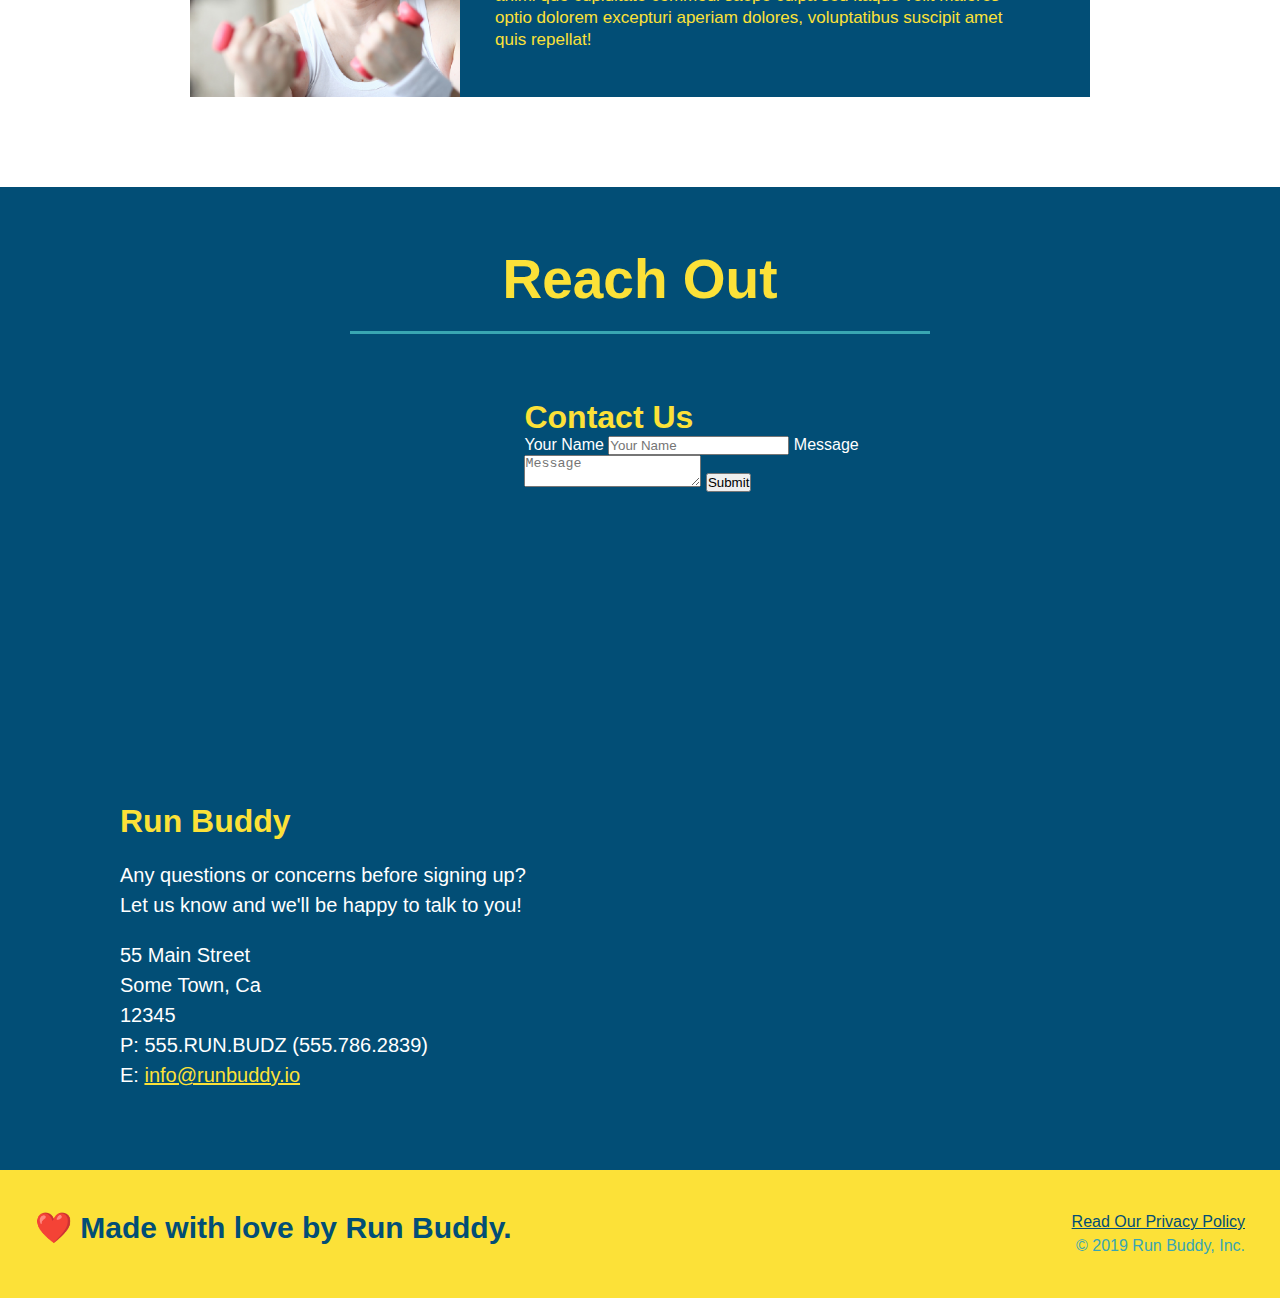
==== commit 21d05752: "add flexbox to the steps" ====
--- a/index.html
+++ b/index.html
@@ -76,59 +76,96 @@
 
   <!-- "what we do" section -->
   <section id="what-we-do" class="intro">
-    <h2 class="section-title primary-border">What We Do</h2>
-    <p>
-      butcher selfies chambray shabby chic gentrify readymade yr Echo Park XOXO Tumblr normcore Banksy direct trade Blue
-      Bottle chillwave you probably haven't heard of them single-origin coffee Vice fanny pack fixie Odd Future Austin
-      fingerstache pickled twee synth Wes Anderson Thundercats viral bitters flannel meggings narwhal Marfa Schlitz
-      sustainable Intelligentsia umami deep v craft
-    </p>
+    <div class="flex-row">
+      <h2 class="section-title primary-border">What We Do</h2>
+    </div>
+    <div class="flex-row"></div>
+      <p>
+        butcher selfies chambray shabby chic gentrify readymade yr Echo Park XOXO Tumblr normcore Banksy direct trade Blue
+        Bottle chillwave you probably haven't heard of them single-origin coffee Vice fanny pack fixie Odd Future Austin
+        fingerstache pickled twee synth Wes Anderson Thundercats viral bitters flannel meggings narwhal Marfa Schlitz
+        sustainable Intelligentsia umami deep v craft
+      </p>
+    </div>
   </section>
 
   <!-- "what you do" section -->
   <section id="what-you-do" class="steps">
-    <h2 class="section-title secondary-border">What You Do</h2>
-
-    <div>
-      <img src="./assets/images/step-1.svg" alt="" />
-      <h3>Step 1: <span>Fill Out the Form Above.</span></h3>
-      <p>You're already here, so why not?</p>
-    </div>
-
-    <div>
-      <img src="./assets/images/step-2.svg" alt="" />
-      <h3>Step 2: <span>Consult with One of Our Trainers.</span></h3>
-      <p>Are you here to build muscle, lose weight, or just feel good?</p>
-    </div>
-
-    <div>
-      <img src="./assets/images/step-3.svg" alt="" />
-      <h3>Step 3: <span>Get Running.</span></h3>
-      <p>Hit the ground running (literally) once your trainer lays out your plan.</p>
-    </div>
-
-    <div>
-      <img src="./assets/images/step-4.svg" alt="" />
-      <h3>Step 4: <span>See Results.</span></h3>
-      <p>Bi-weekly checkins with your trainer will keep you focused</p>
-    </div>
-  </section>
+    <div class="flex-row">
+      <h2 class="section-title secondary-border">What You Do</h2>
+    </div>
+  
+    <div class="step">
+      <h3>Step 1.</h3>
+      <div class="step-info">
+        <div class="step-img">
+          <img src="./assets/images/step-1.svg" alt="" />
+        </div>
+        <div class="step-text">
+          <h4>Fill Out the Form Above.</h4>
+          <p>You're already here, so why not?</p>
+        </div>  
+      </div>
+    </div>
+    
+    <div class="step">
+      <h3>Step 2.</h3>
+      <div class="step-info">
+        <div class="step-img">
+          <img src="./assets/images/step-2.svg" alt="" />
+        </div>
+        <div class="step-text">
+          <h4>Consult with One of Our Trainers.</h4>
+          <p>Are you here to build muscle, lose weight, or just feel good?</p>
+        </div>  
+      </div>
+    </div>
+
+    <div class="step">
+      <h3>Step 3.</h3>
+      <div class="step-info">
+        <div class="step-img">
+          <img src="./assets/images/step-3.svg" alt="" />
+        </div>
+        <div class="step-text">
+          <h4>Get Running.</h4>
+          <p>Hit the ground running (literally) once your trainer lays out your plan.</p>
+        </div>  
+      </div>
+    </div>
+
+    <div class="step">
+      <h3>Step 4.</h3>
+      <div class="step-info">
+        <div class="step-img">
+          <img src="./assets/images/step-4.svg" alt="" />
+        </div>
+        <div class="step-text">
+          <h4>See Results.</h4>
+          <p>Bi-weekly checkins with your trainer will keep you focused</p>
+        </div>  
+      </div>
+    </div>
+</section>
 
   <!-- "meet the trainers" section -->
   <section id="your-trainers" class="trainers">
-    <h2 class="section-title primary-border">Meet The Trainers</h2>
-    <article class="trainer">
-      <img src="./assets/images/trainer-1.jpg" alt="Arron Stephens in his workout clothes, ready to pump iron" />
-      <div class="trainer-bio text-left">
-        <h3>Arron Stephens</h3>
-        <h4>Speed / Strength</h4>
-        <p>
-          Lorem ipsum, dolor sit amet consectetur adipisicing elit. Sequi neque animi quo cupiditate commodi saepe culpa
-          sed
-          itaque velit maiores optio dolorem excepturi aperiam dolores, voluptatibus suscipit amet quis repellat!
-        </p>
-      </div>
-    </article>
+    <div class="flex-row">
+      <h2 class="section-title primary-border">Meet The Trainers</h2>
+    </div>
+      <article class="trainer">
+        <img src="./assets/images/trainer-1.jpg" alt="Arron Stephens in his workout clothes, ready to pump iron" />
+        <div class="trainer-bio text-left">
+          <h3>Arron Stephens</h3>
+          <h4>Speed / Strength</h4>
+          <p>
+            Lorem ipsum, dolor sit amet consectetur adipisicing elit. Sequi neque animi quo cupiditate commodi saepe culpa
+            sed
+            itaque velit maiores optio dolorem excepturi aperiam dolores, voluptatibus suscipit amet quis repellat!
+          </p>
+        </div>
+      </article>
+ 
 
     <!-- second trainer bio -->
     <article class="trainer">
--- a/assets/css/style.css
+++ b/assets/css/style.css
@@ -10,7 +10,10 @@
 
 header {
     padding: 20px 35px;
-    background-color: #39a6b2
+    background-color: #39a6b2;
+    display: flex;
+    justify-content: space-between;
+    flex-wrap: wrap;
 }
 
 header h1 {
@@ -18,7 +21,6 @@
     font-size: 36px; 
     color: #fce138;
     margin: 0;
-    display: inline;
 }
 
 header a {
@@ -27,35 +29,38 @@
 }
 
 header nav {
-    float: right;
     margin: 7px 0;
 }
 
-header nav ul li {
-    display: inline;
+header nav ul {
+    display: flex;
+    flex-wrap: wrap;
+    justify-content: space-between;
+    align-items: center;
+    list-style: none;
 }
 
 header nav ul li a {
     margin: 0 30px; 
     font-weight: lighter;
-    font-size: 22px
+    font-size: 1.55vw;
 }
 
 footer {
     background: #fce138;
-    width: 100%;
     padding: 40px 35px;
+    display: flex;
+    justify-content: space-between;
+    flex-wrap: wrap;
 }
 
 footer h2 {
-    display: inline;
     color: #024e76;
     font-size: 30px;
     margin: 0;
 }
 
 footer div {
-    float: right;
     line-height: 1.5;
     text-align: right;
 }
@@ -71,10 +76,11 @@
 .section-title {
     font-size: 55px;
     color: #024e76;
-    margin-bottom: 35px;
-    padding: 0 100px 20px 100px;
-    display: inline-block;
     border-bottom: 3px solid;
+    padding-bottom: 20px;
+    text-align: center;
+    margin: 0 auto 35px auto;
+    width: 50%;
   }
   
   .primary-border {
@@ -85,34 +91,41 @@
     border-color: #39a6b2;
   }
 
-  .text-left {
-      text-align: left;
-  }
-
-  text-right {
-      text-align: right;
-  }
 
 /*Hero Style Start */
 .hero {
     background-image: url("../images/hero-bg.jpeg");
-    height: 600px;
     background-size: cover;
     background-position: center;
-    position: relative;
+    display: flex;
+    justify-content: center;
+    flex-wrap: wrap;
+  }
+
+  .hero-cta {
+      width: 35%;
+      text-align: right;
+      margin: 3.5%;
+      color: #fff;
+      font-size: 18px;
+      line-height: 1.3;
+  }
+
+  .hero-cta h2 {
+      font-style: italic;
+      font-size: 55px;
+      color: #fce138;
   }
 
 .hero-form {
     color: #024e76; 
     background-color: #fce138;
     padding: 20px;
-    width: 500px;
     border-style: solid;
     border-width: 3px;
     border-color: #024e76;
-    position: absolute;
-    bottom: 120px;
-    right: 140px;
+    width: 40%;
+    margin: 3.5%;
 }
 
 .hero-form h3 {
@@ -149,9 +162,7 @@
 
 
 /*Intro Style Start */
-.intro {
-    text-align: center;
-}
+
 
 
 
@@ -161,39 +172,65 @@
     width: 80%;
     font-size: 20px;
     margin: 0 auto;
+    text-align: center;
 }
 
 /* Intro Style End */
 
 /* Steps Style Start */
 .steps {
-    text-align: center;
     background: #fce138;
 }
 
-.steps div {
-    margin-bottom: 80px;
-}
-
-.steps img {
-    width: 15%;
-    margin: 10px 0;
-}
-
-.steps h3 {
-    ccolor: #024e76;
+.step {
+    margin: 50px auto;
+    padding-bottom: 50px;
+    width: 80%;
+    border-bottom: 1px solid #39a6b2;
+    display: flex;
+    flex-wrap: wrap;
+    align-items: center;
+    justify-content: space-between;
+}
+
+
+.step h3 {
+    color: #024e76;
     font-size: 46px;
-    margin-top: 10px;
-}
-
-.steps p {
+    flex: 1 30%;
+}
+
+.step-img {
+    flex: 1 12%;
+    margin-right: 20px;
+}
+
+.step-img img {
+    mad-width: 100%;
+}
+
+.step-text {
+    flex: 12;
+}
+
+.step-text h4 {
+    font-size: 26px;
+    line-height: 1.5;
+    color: #024e76;
+}
+
+.step-text p {
     color: #39a6b2;
-    font-size: 23px;
-}
-
-.steps span {
-    font-size: 38px;
-}
+    font-size: 18px;
+}
+
+.step-info {
+    flex: 2 70%;
+    display: flex;
+    flex-wrap: wrap;
+    align-items: center;
+}
+
 
 
 
@@ -201,7 +238,7 @@
 
 /* trainers style start */
 .trainers {
-    text-align: center;
+
 }
 
 .trainer {
@@ -243,7 +280,6 @@
 
 /*contact style start*/
 .contact {
-    text-align: center;
     background: #024e76;
   }
   
@@ -283,3 +319,16 @@
   }
 
 /* contact style end */
+
+
+.text-left {
+    text-align: left;
+}
+
+text-right {
+    text-align: right;
+}
+
+.flex-row {
+    display: flex;
+}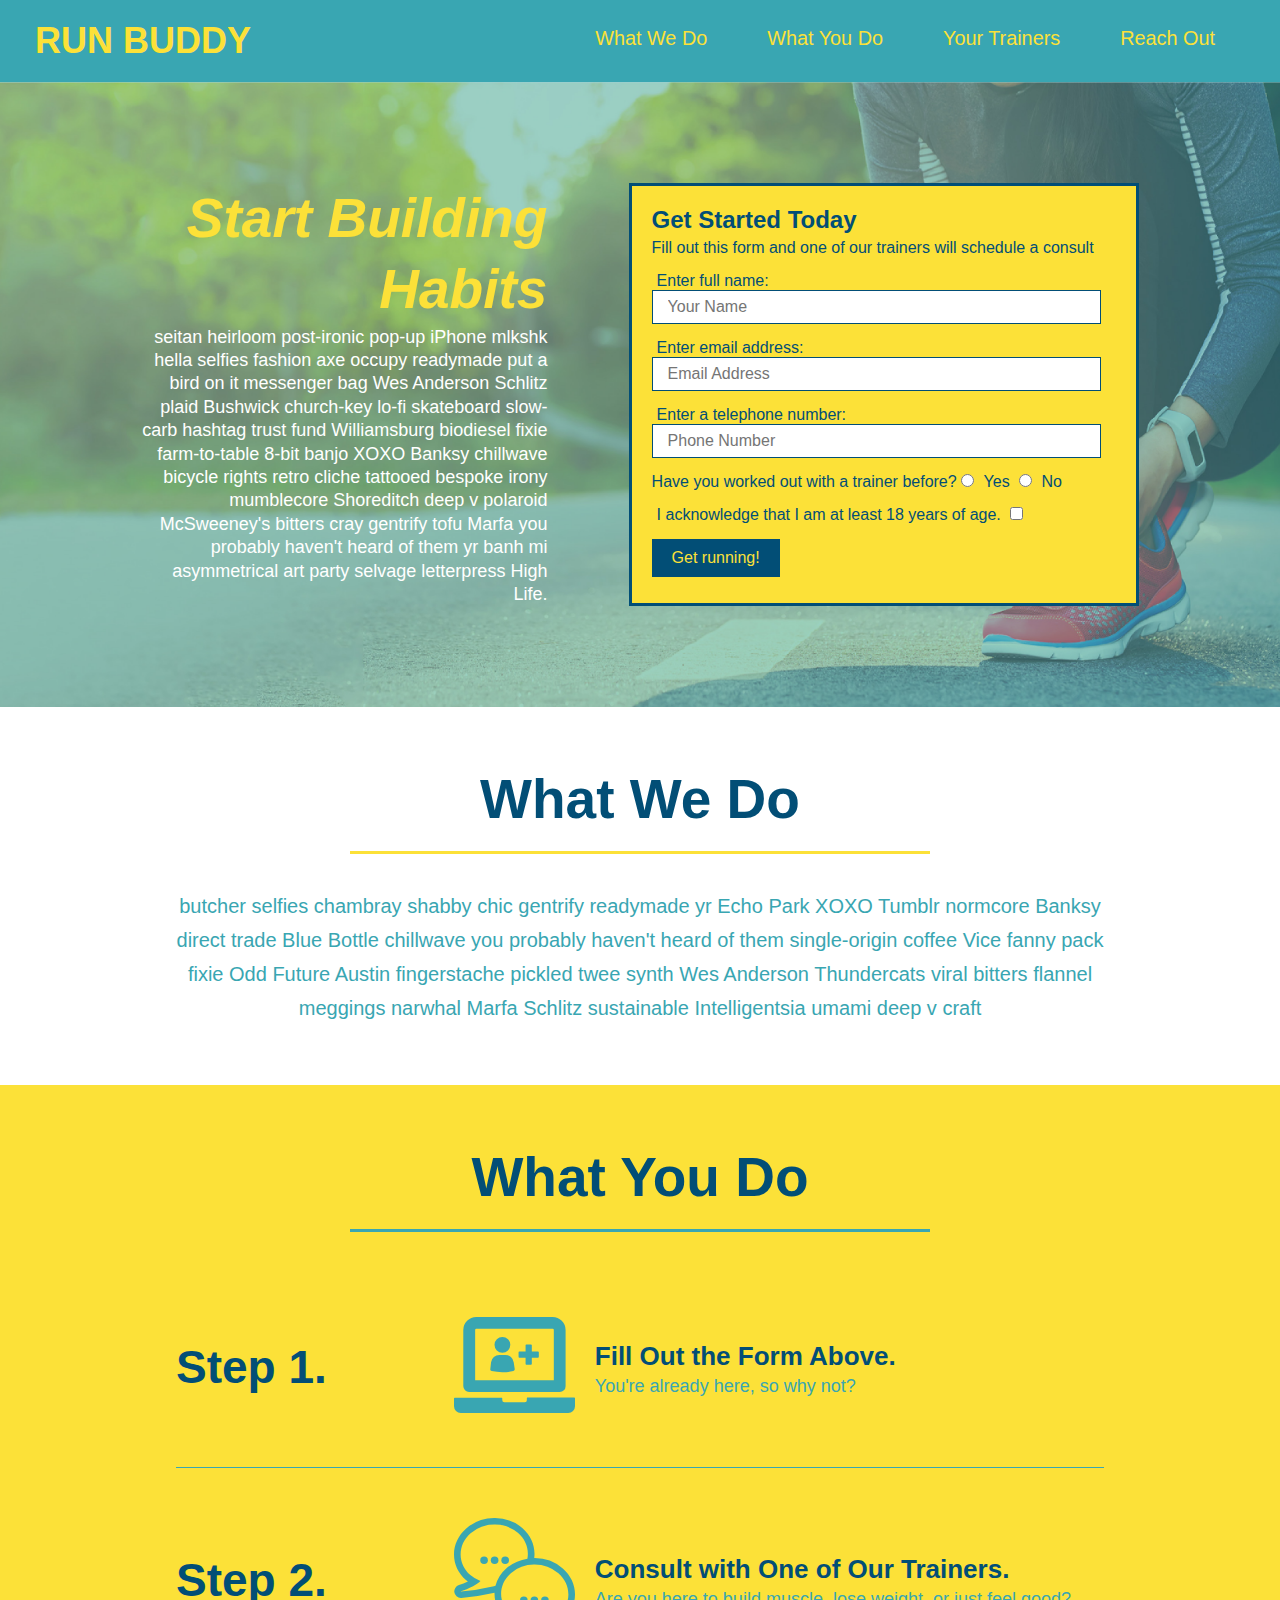
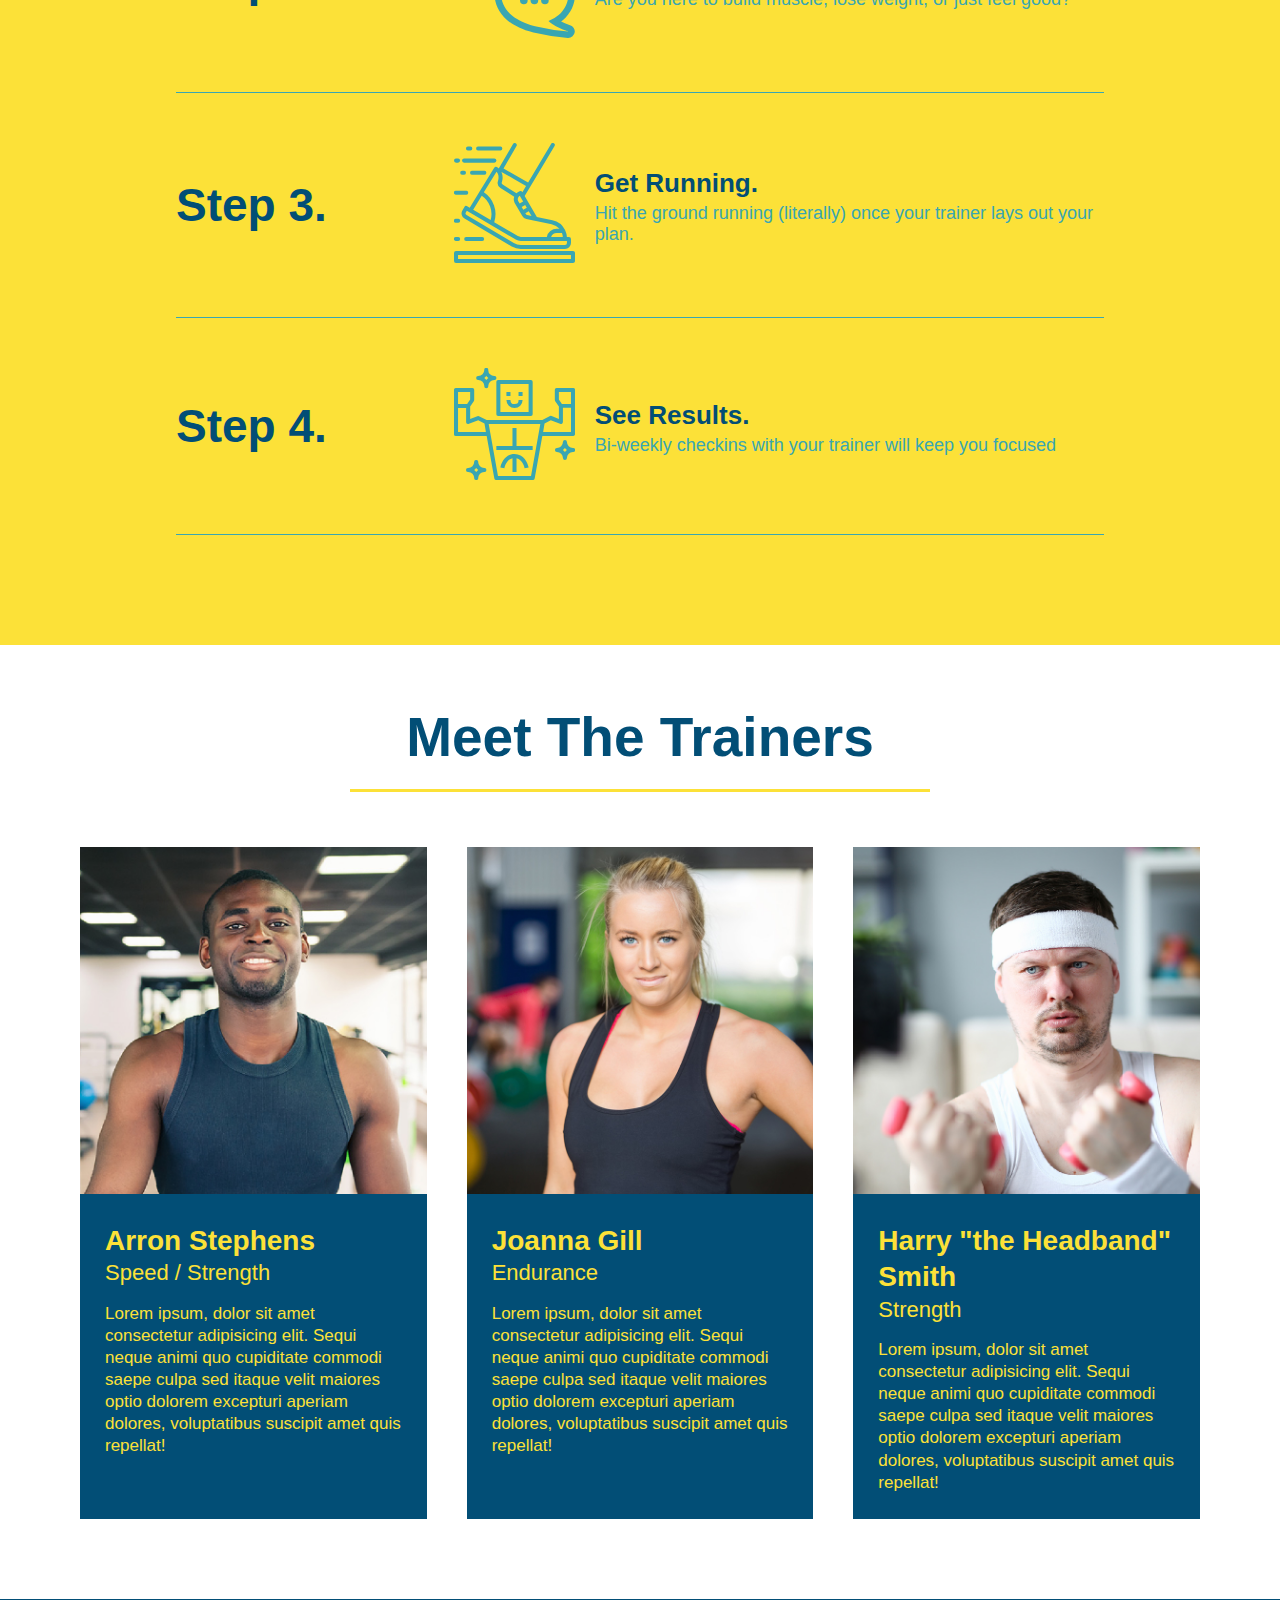
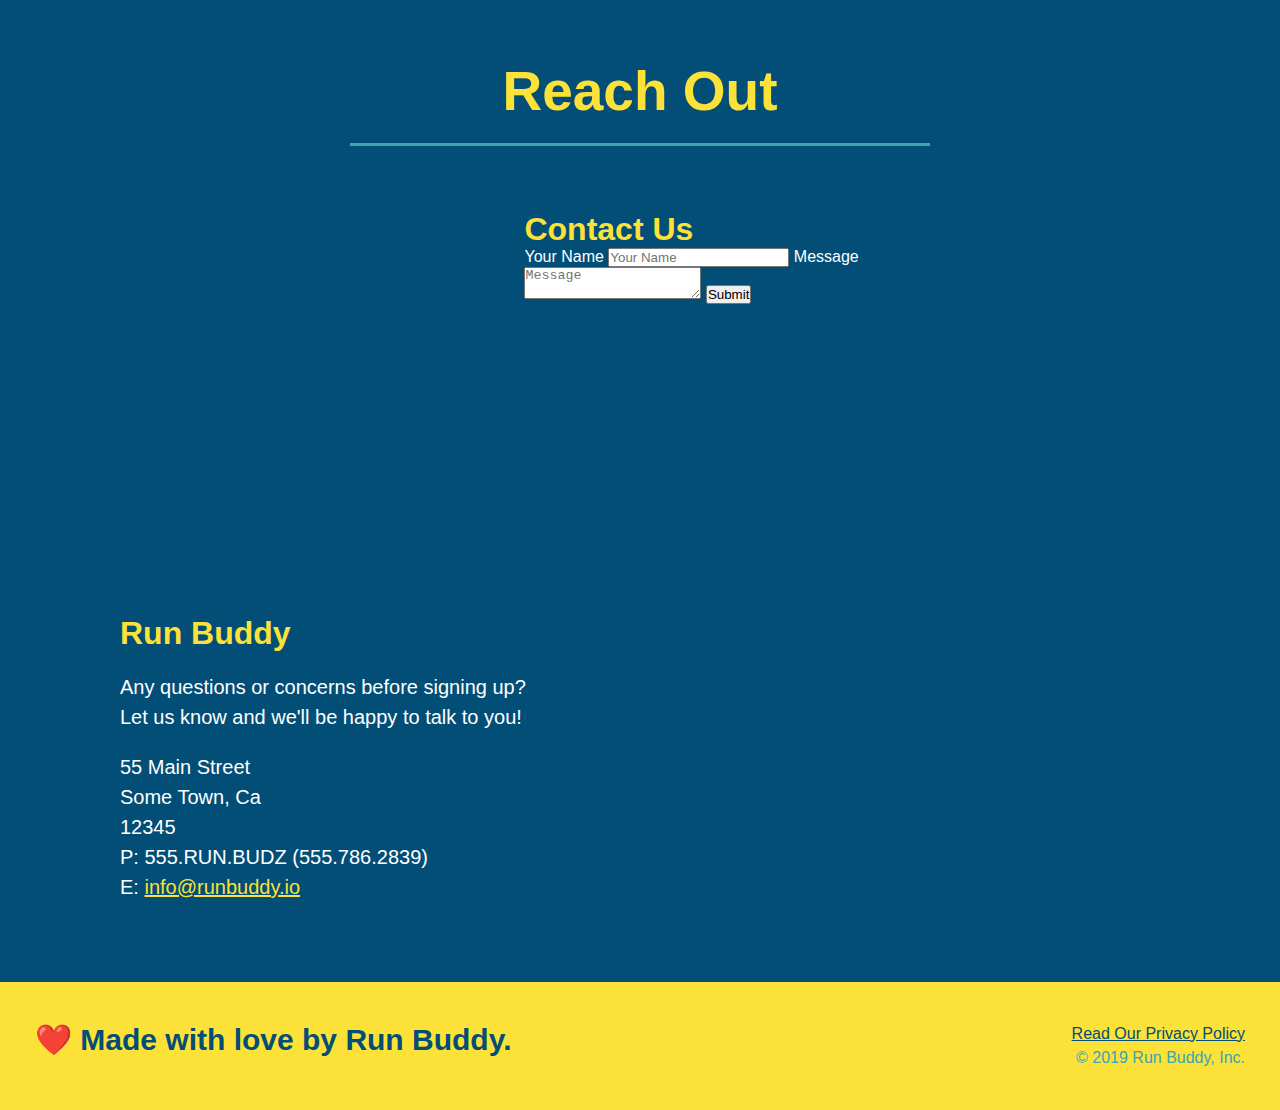
==== commit 3e8d2b1e: "add flexbox to the trainers" ====
--- a/index.html
+++ b/index.html
@@ -149,15 +149,16 @@
 </section>
 
   <!-- "meet the trainers" section -->
-  <section id="your-trainers" class="trainers">
+  <section id="your-trainers" >
     <div class="flex-row">
       <h2 class="section-title primary-border">Meet The Trainers</h2>
     </div>
+    <div class="trainers">
       <article class="trainer">
         <img src="./assets/images/trainer-1.jpg" alt="Arron Stephens in his workout clothes, ready to pump iron" />
-        <div class="trainer-bio text-left">
-          <h3>Arron Stephens</h3>
-          <h4>Speed / Strength</h4>
+        <div class="trainer-bio">
+          <h3 class="trainer-name">Arron Stephens</h3>
+          <h4 class="trainer-role">Speed / Strength</h4>
           <p>
             Lorem ipsum, dolor sit amet consectetur adipisicing elit. Sequi neque animi quo cupiditate commodi saepe culpa
             sed
@@ -168,33 +169,34 @@
  
 
     <!-- second trainer bio -->
-    <article class="trainer">
-      <div class="trainer-bio text-right">
-        <h3>Joanna Gill</h3>
-        <h4>Endurance</h4>
-        <p>
-          Lorem ipsum, dolor sit amet consectetur adipisicing elit. Sequi neque animi quo cupiditate commodi saepe culpa
-          sed
-          itaque velit maiores optio dolorem excepturi aperiam dolores, voluptatibus suscipit amet quis repellat!
-        </p>
-      </div>
-      <img src="./assets/images/trainer-2.jpg" alt="Joanna Gill cooling off after a workout" />
-    </article>
+      <article class="trainer">
+        <img src="./assets/images/trainer-2.jpg" alt="Joanna Gill cooling off after a workout" />
+        <div class="trainer-bio">
+          <h3 class="trainer-name">Joanna Gill</h3>
+          <h4 class="trainer-role">Endurance</h4>
+          <p>
+            Lorem ipsum, dolor sit amet consectetur adipisicing elit. Sequi neque animi quo cupiditate commodi saepe culpa
+            sed
+            itaque velit maiores optio dolorem excepturi aperiam dolores, voluptatibus suscipit amet quis repellat!
+          </p>
+        </div>
+      </article>
 
     <!-- third trainer bio -->
-    <article class="trainer">
-      <img src="./assets/images/trainer-3.jpg"
-        alt="Harry Smith wearing a headband and lifting comically small pink weights" />
-      <div class="trainer-bio text-left">
-        <h3>Harry "the Headband" Smith</h3>
-        <h4>Strength</h4>
-        <p>
-          Lorem ipsum, dolor sit amet consectetur adipisicing elit. Sequi neque animi quo cupiditate commodi saepe culpa
-          sed
-          itaque velit maiores optio dolorem excepturi aperiam dolores, voluptatibus suscipit amet quis repellat!
-        </p>
-      </div>
-    </article>
+      <article class="trainer">
+        <img src="./assets/images/trainer-3.jpg"
+          alt="Harry Smith wearing a headband and lifting comically small pink weights" />
+        <div class="trainer-bio">
+          <h3 class="trainer-name">Harry "the Headband" Smith</h3>
+          <h4 class="trainer-role">Strength</h4>
+          <p>
+            Lorem ipsum, dolor sit amet consectetur adipisicing elit. Sequi neque animi quo cupiditate commodi saepe culpa
+            sed
+            itaque velit maiores optio dolorem excepturi aperiam dolores, voluptatibus suscipit amet quis repellat!
+          </p>
+        </div>
+      </article>
+    </div>
   </section>
 
   <!-- "reach out" section -->
--- a/assets/css/style.css
+++ b/assets/css/style.css
@@ -238,43 +238,42 @@
 
 /* trainers style start */
 .trainers {
-
+    width: 100%;
+    margin: 0 auto;
+    display: flex;
+    flex-wrap: wrap;
+    justify-content: space-around;
 }
 
 .trainer {
-    width: 900px;
-    margin: 0 auto 30px auto;
+    margin: 20px;
     background: #024e76;
     color: #fce138;
-    overflow: auto;
+    flex: 1;
 }
 
 .trainer img {
-    width: 30%;
-    float: left;
+    width: 100%;
 }
 
 .trainer-bio {
-    padding: 35px;
-    float: left;
-    width: 60%;
+    padding: 25px;
+    line-height: 1.3;
 }
 
 
 .trainer-bio h3 {
-    font-size: 32px;
-    margin-bottom: 8px;
+    font-size: 28px;
 }
 
 .trainer-bio h4 {
     font-weight: lighter;
-    font-size: 26px;
-    margin-bottom: 25px;
+    font-size: 22px;
+    margin-bottom: 15px;
 }
 
 .trainer-bio p {
     font-size: 17px;
-    line-height: 1.3;
 }
 /* trainers stye end */
 
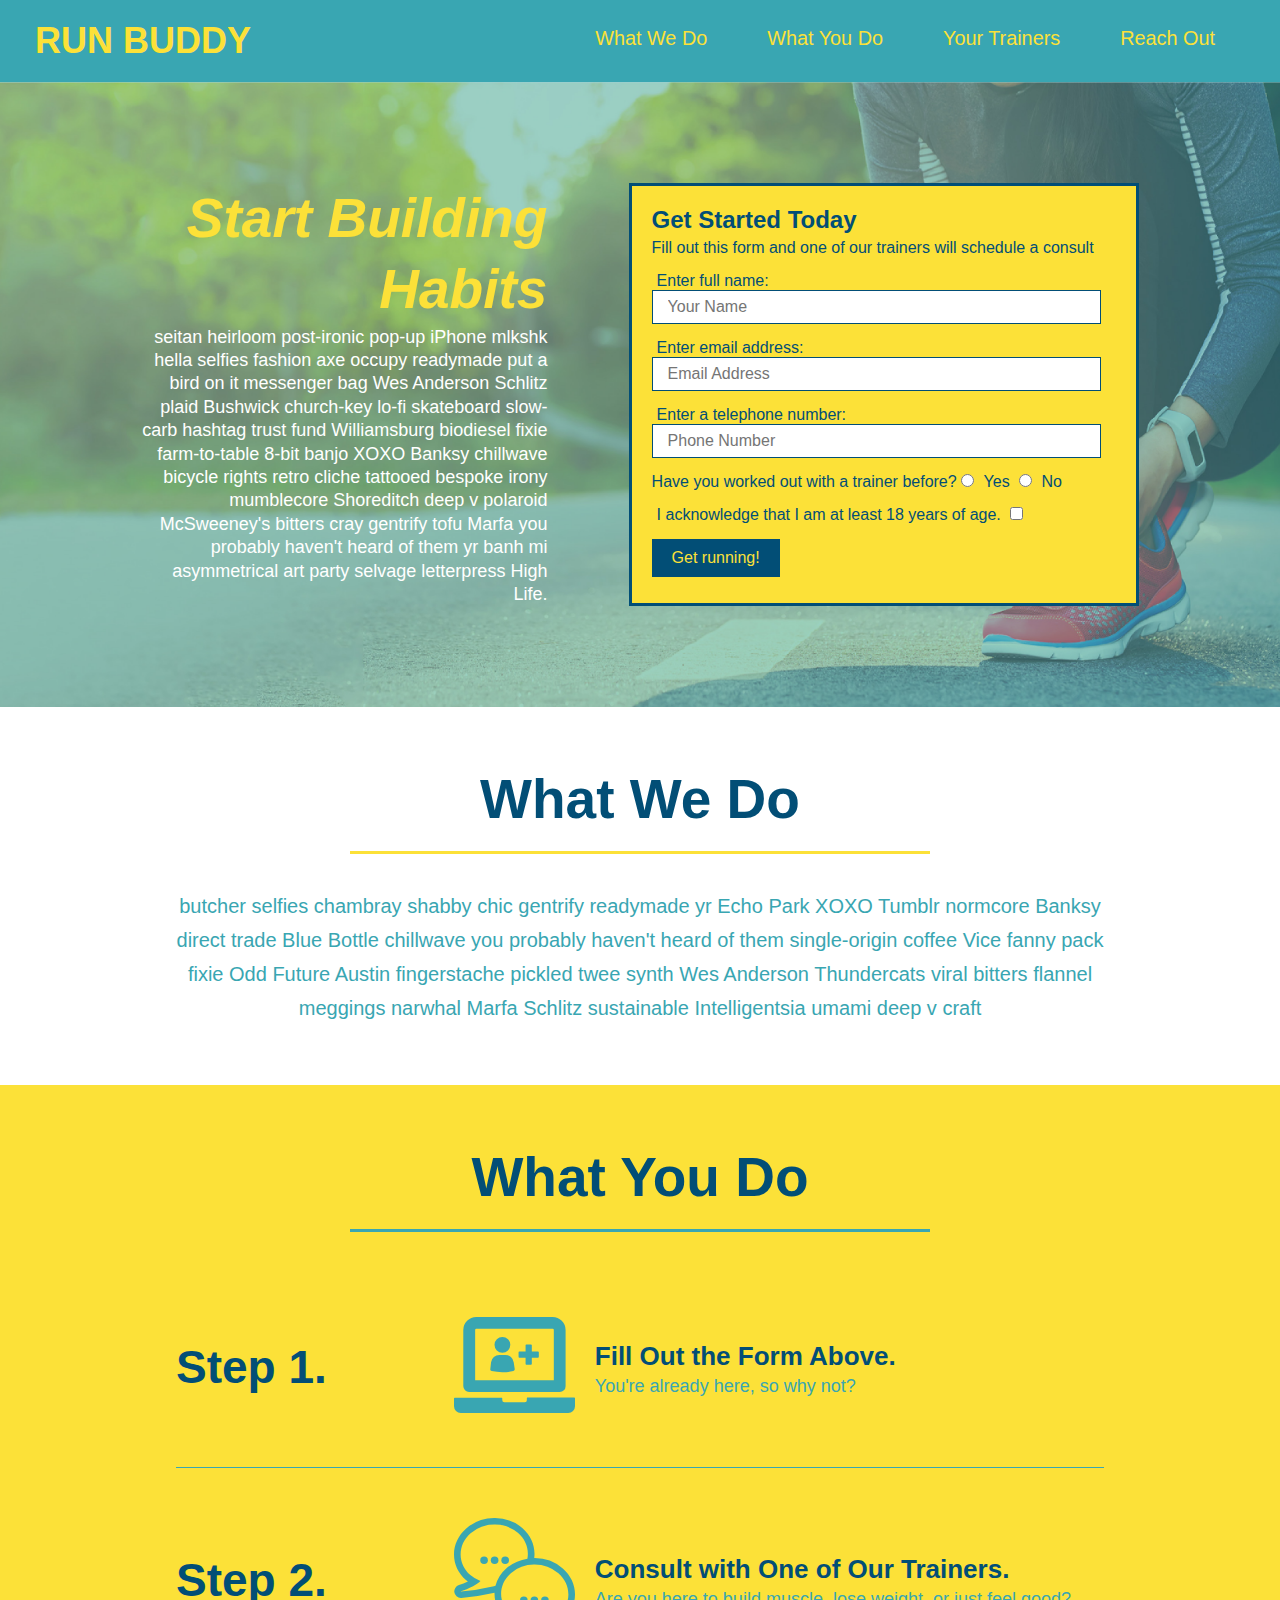
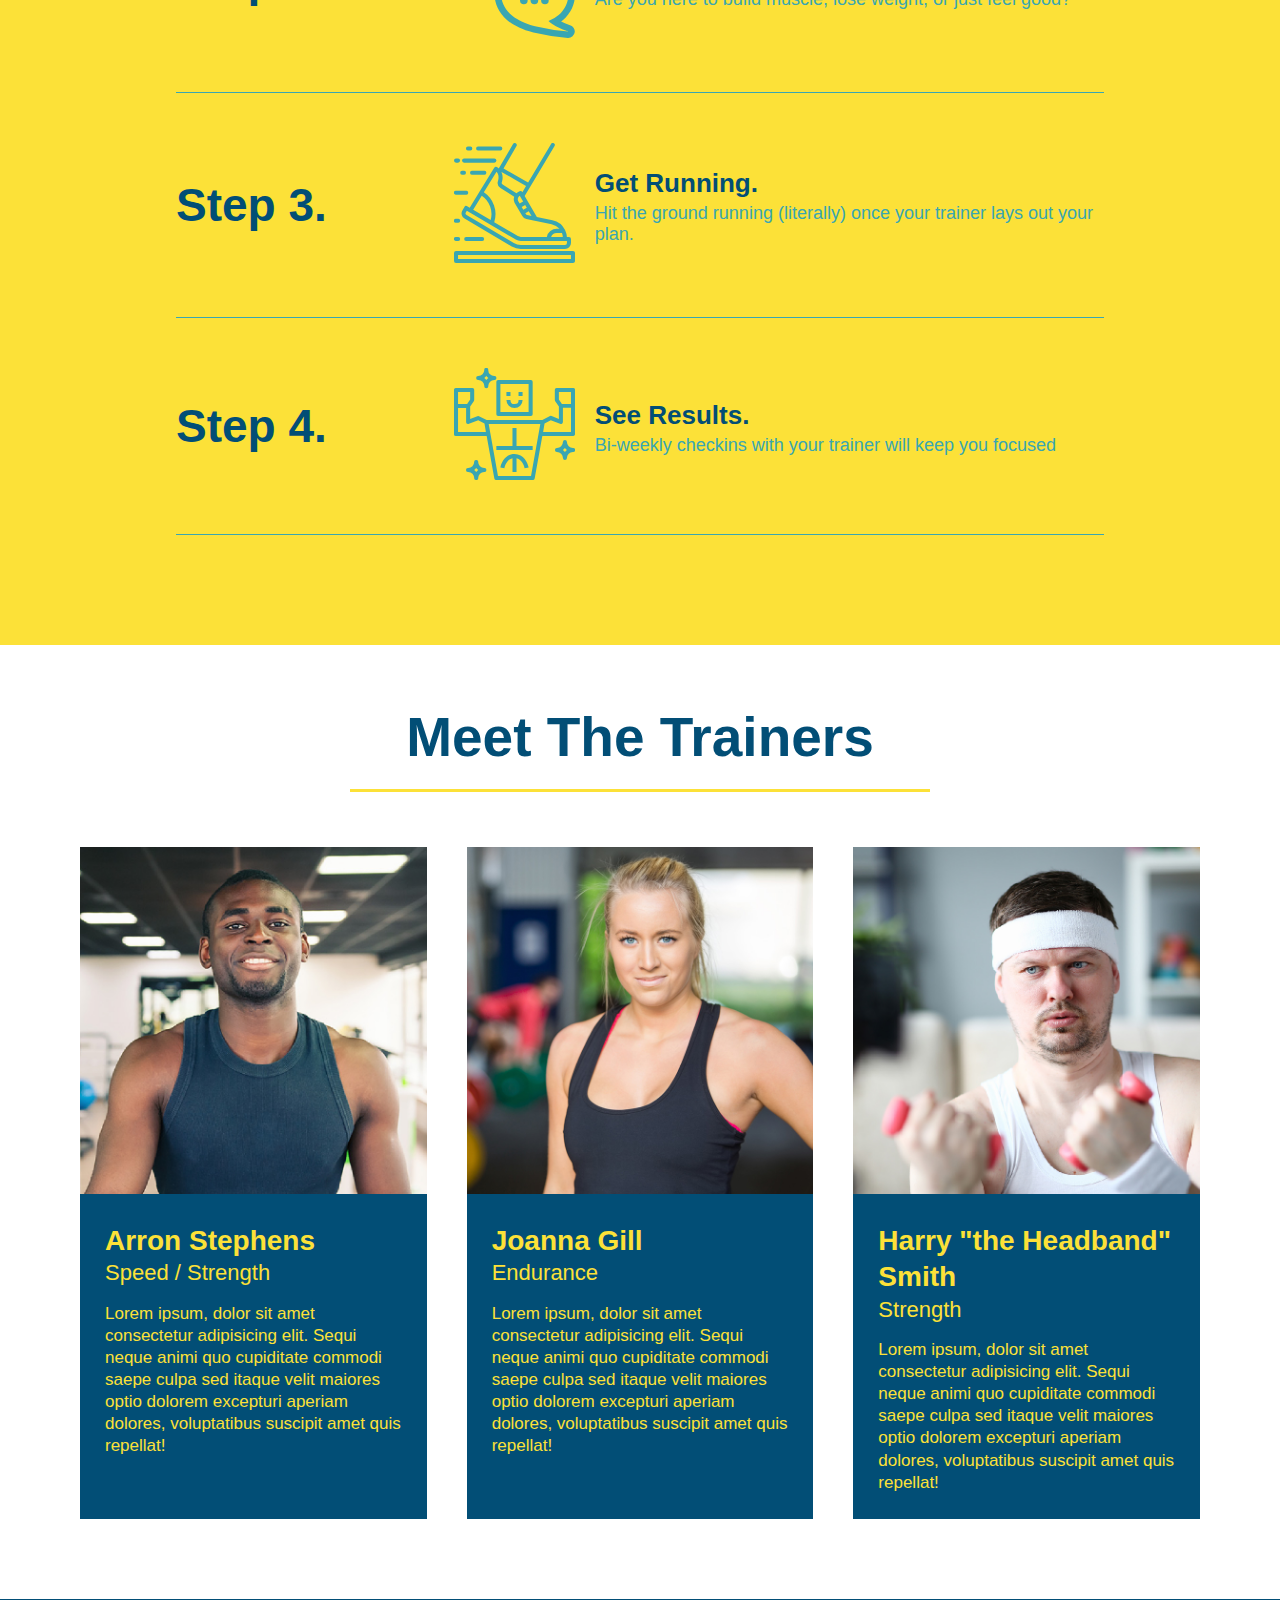
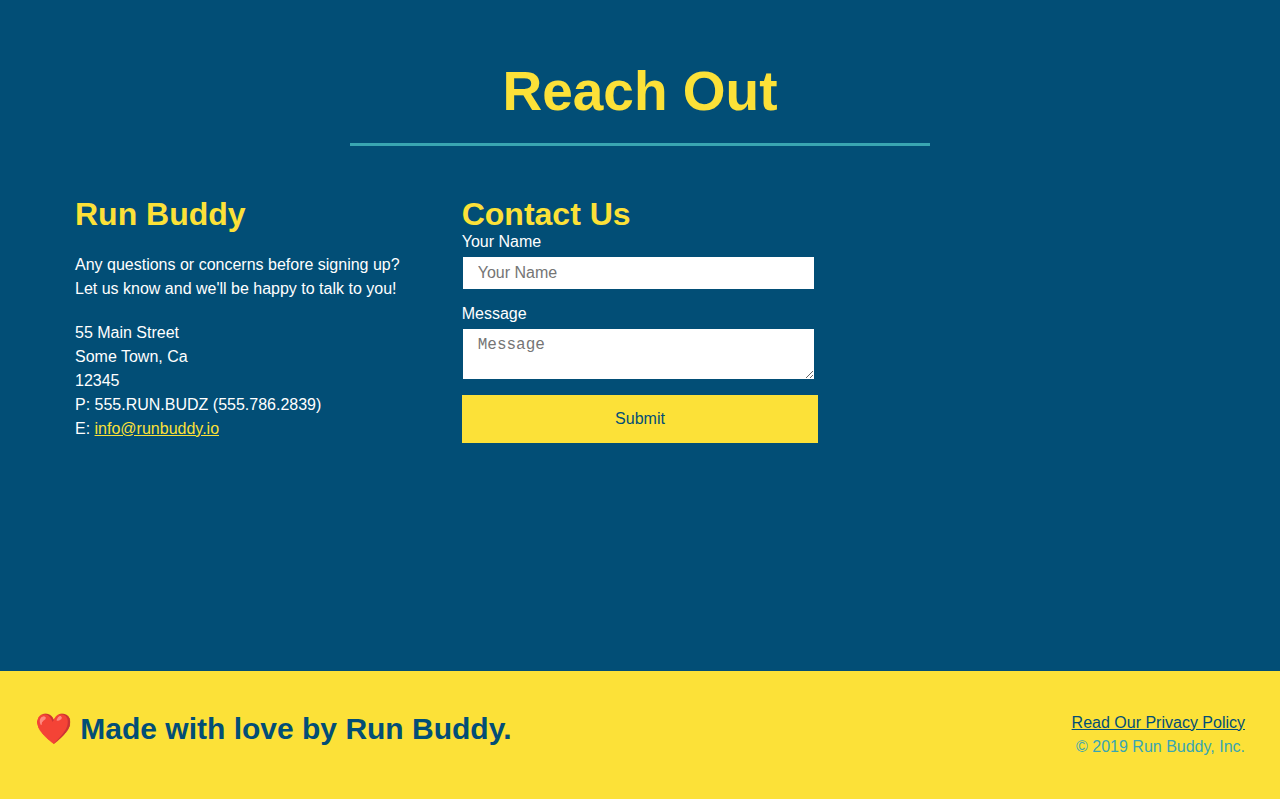
==== commit 644287a4: "add flexbox to reach out section" ====
--- a/index.html
+++ b/index.html
@@ -203,24 +203,6 @@
   <section id="reach-out" class="contact">
     <h2 class="section-title secondary-border">Reach Out</h2>
     <div class="contact-info">
-      <iframe 
-        src="https://www.google.com/maps/embed?pb=!1m18!1m12!1m3!1d3147.1079747227936!2d-120.42364418397035!3d37.92790791110593!2m3!1f0!2f0!3f0!3m2!1i1024!2i768!4f13.1!3m3!1m2!1s0x8090c49129b6ac57%3A0xb56c7eb95a2cd8bd!2sMain%20St%2C%20California%2095327!5e0!3m2!1sen!2sus!4v1616426329495!5m2!1sen!2sus"
-        style="border:0;" 
-        allowfullscreen=""
-        loading="lazy">
-      </iframe>
-      <div class="contact-form">
-        <h3>Contact Us</h3>
-        <form>
-           <label for="contact-name">Your Name</label>
-           <input type="text" id="contact-name" placeholder="Your Name" />
-      
-           <label for="contact-message">Message</label>
-           <textarea id="contact-message" placeholder="Message"></textarea>
-      
-           <button type="submit">Submit</button>
-          </form>
-      </div>
       <div>
         <h3>Run Buddy</h3>
         <p>
@@ -236,6 +218,27 @@
           E: <a href="mailto:info@runbuddy.io">info@runbuddy.io</a>
         </address>
       </div>
+
+      <div class="contact-form">
+        <h3>Contact Us</h3>
+        <form>
+           <label for="contact-name">Your Name</label>
+           <input type="text" id="contact-name" placeholder="Your Name" />
+      
+           <label for="contact-message">Message</label>
+           <textarea id="contact-message" placeholder="Message"></textarea>
+      
+           <button type="submit">Submit</button>
+          </form>
+      </div>
+
+      <iframe 
+      src="https://www.google.com/maps/embed?pb=!1m18!1m12!1m3!1d3147.1079747227936!2d-120.42364418397035!3d37.92790791110593!2m3!1f0!2f0!3f0!3m2!1i1024!2i768!4f13.1!3m3!1m2!1s0x8090c49129b6ac57%3A0xb56c7eb95a2cd8bd!2sMain%20St%2C%20California%2095327!5e0!3m2!1sen!2sus!4v1616426329495!5m2!1sen!2sus"
+      style="border:0;" 
+      allowfullscreen=""
+      loading="lazy">
+      </iframe>
+      
     </div>
   </section>
   
--- a/assets/css/style.css
+++ b/assets/css/style.css
@@ -286,17 +286,22 @@
     color: #fce138;
   }
   
+  .contact-info {
+      display: flex;
+      justify-content: space-between;
+      flex-wrap: wrap;
+  }
+
+  .contact-info > * {
+      flex: 1;
+      margin: 15px;
+  }
+
   .contact-info iframe {
-    width: 400px;
     height: 400px;
   }
   
   .contact-info div {
-    width: 410px;
-    display: inline-block;
-    vertical-align: top;
-    text-align: left;
-    margin: 30px 0 0 60px;
     color: white;
   }
   
@@ -309,12 +314,33 @@
   .contact-info address {
     margin: 20px 0;
     line-height: 1.5;
-    font-size: 20px;
+    font-size: 16px;
     font-style: normal;
   }
   
   .contact-info a {
     color: #fce138;
+  }
+
+  .contact-form input, .contact-form textarea {
+      border: 1px solid #024e76;
+      display: block;
+      padding: 7px 15px;
+      font-size: 16px;
+      color: #024e76;
+      width: 90%;
+      margin-bottom: 15px;
+      margin-top: 5px;
+  }
+
+  .contact-form button {
+      width: 100%;
+      border: none;
+      background: #fce138;
+      color: #024e76;
+      text-align: center;
+      padding: 15px 0;
+      font-size: 16px;
   }
 
 /* contact style end */
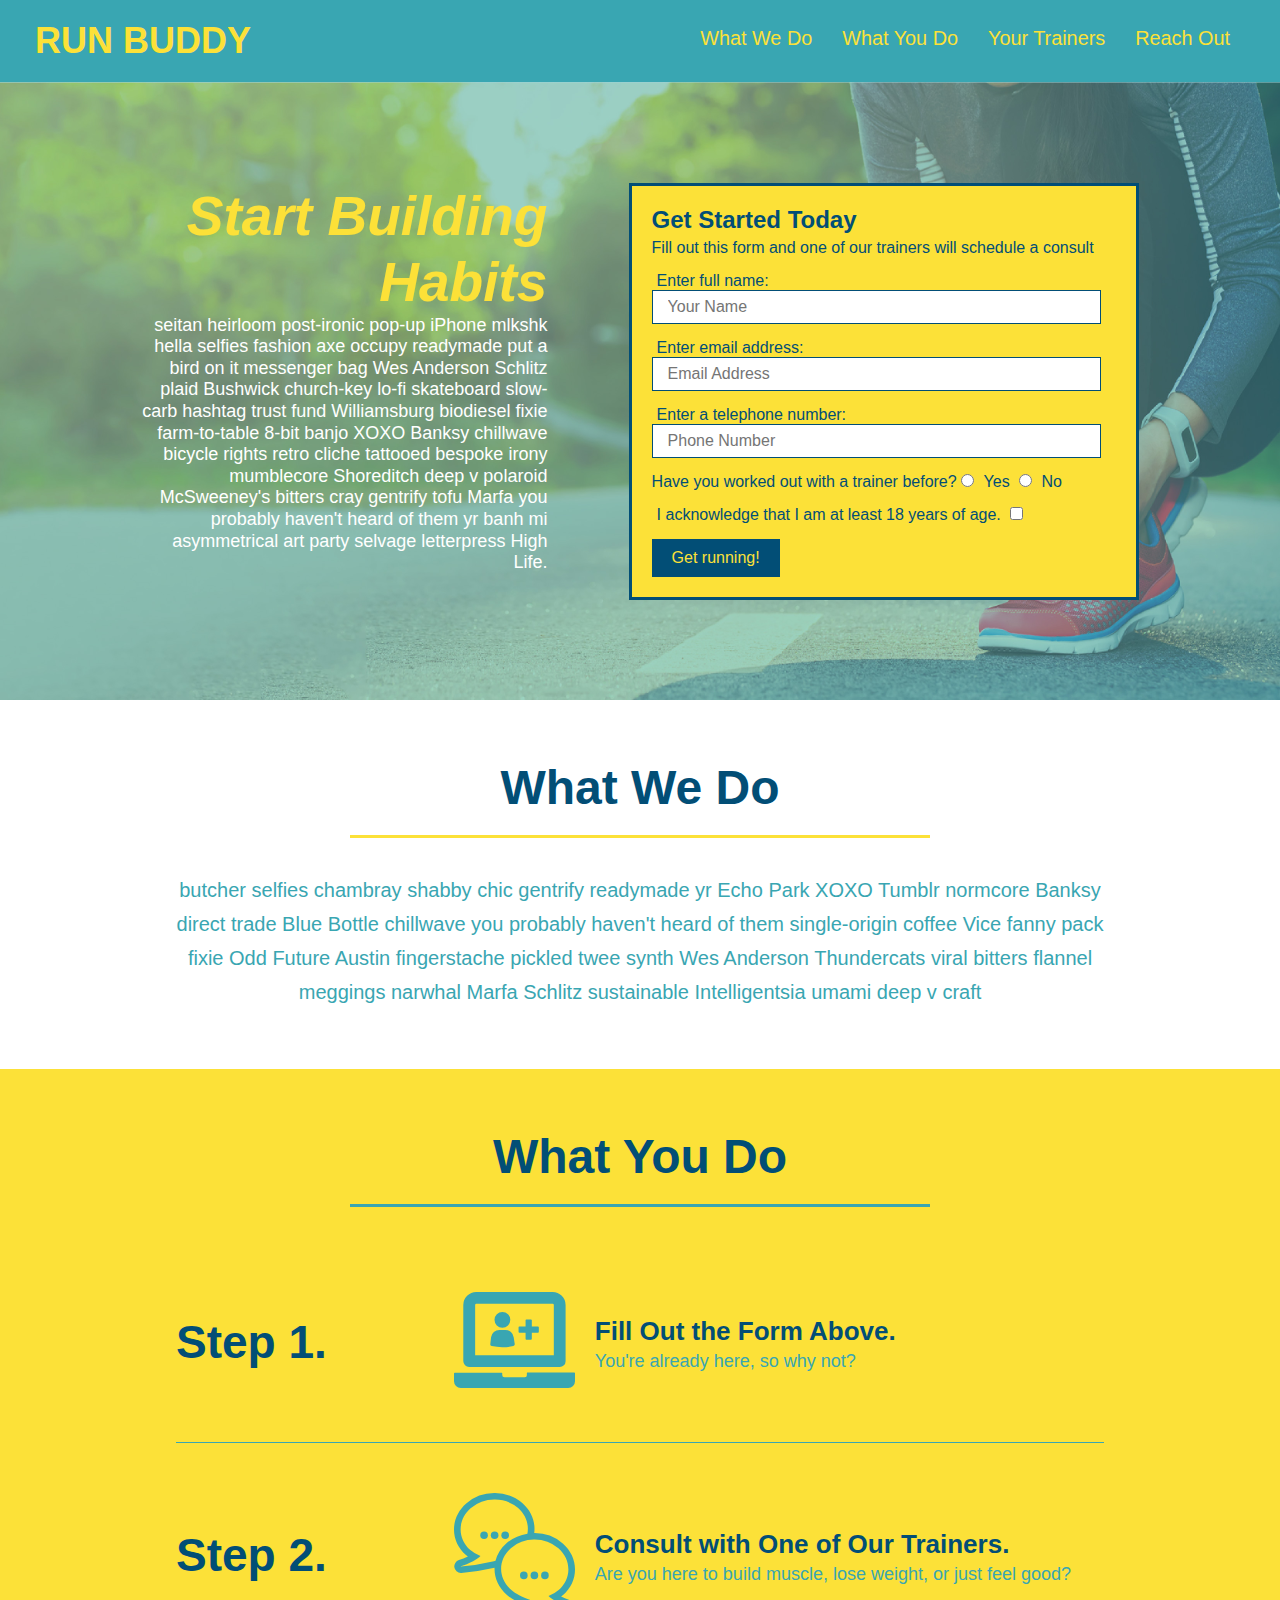
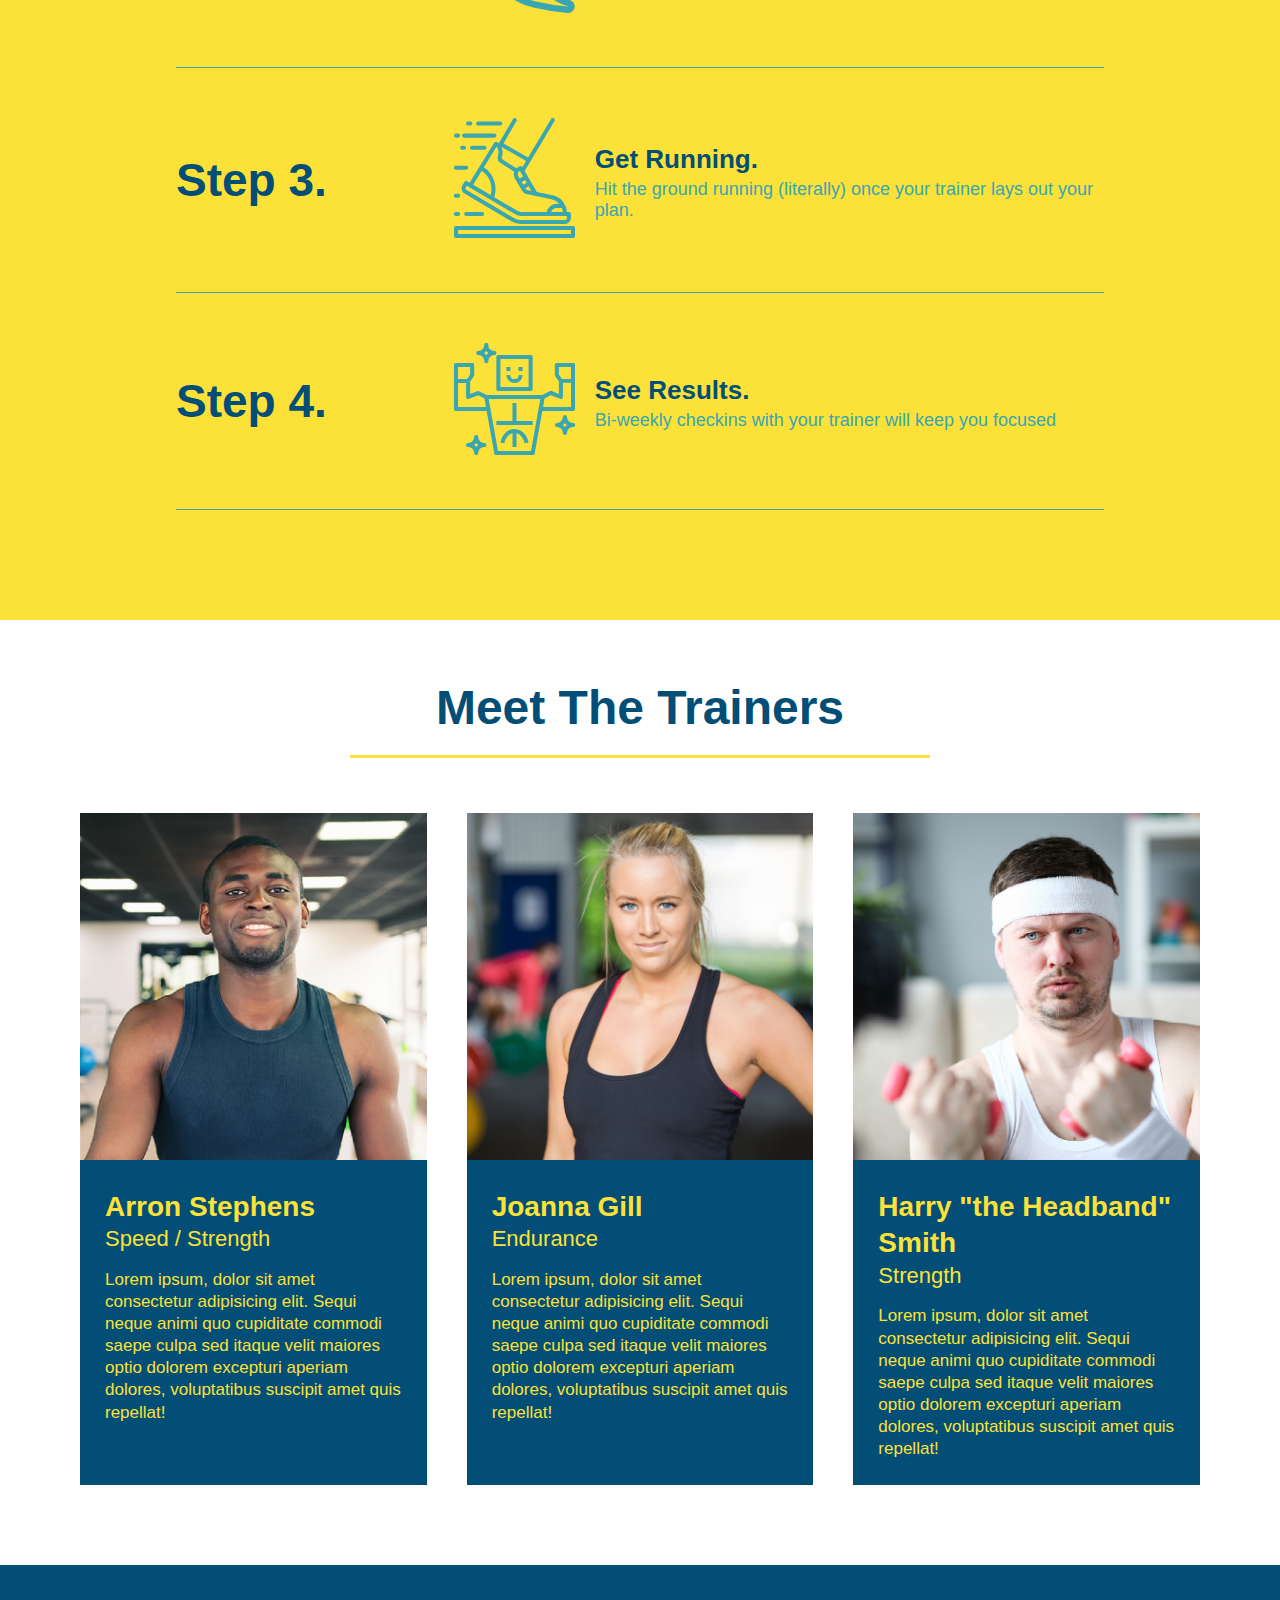
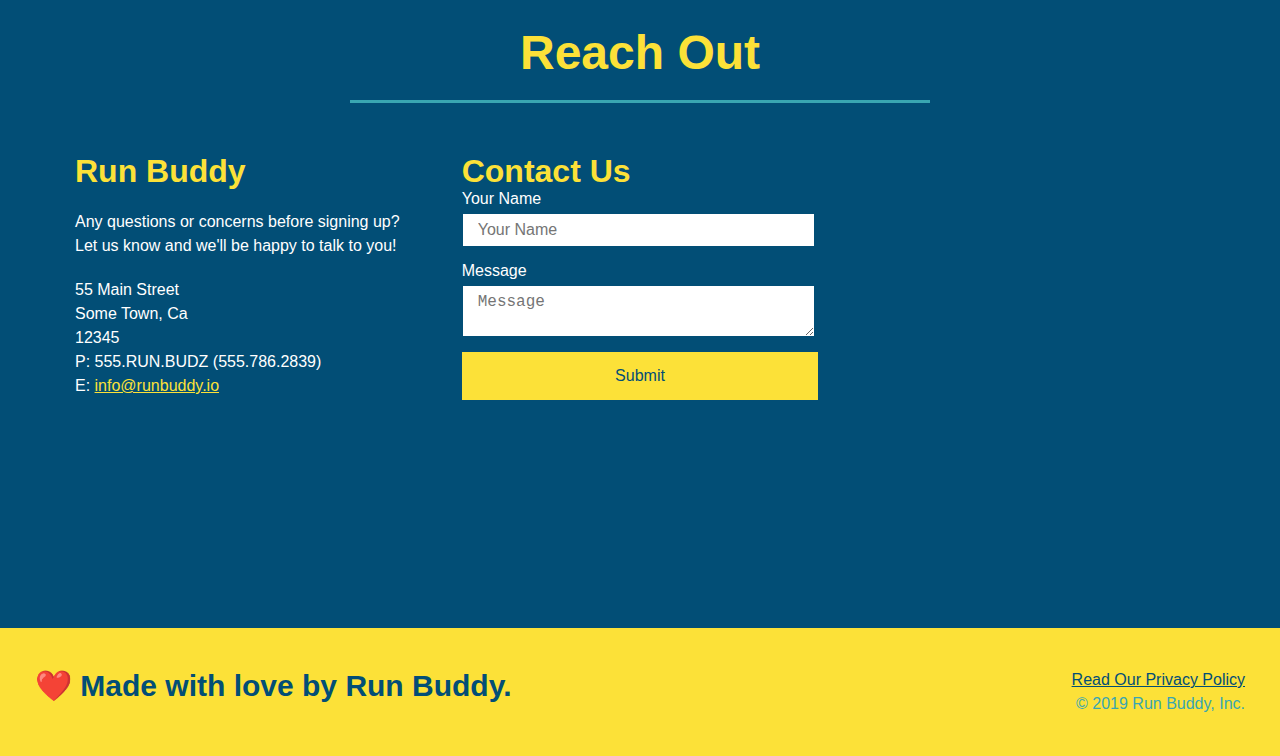
==== commit 2d304f72: "added media query info" ====
--- a/index.html
+++ b/index.html
@@ -5,6 +5,7 @@
   <meta charset="UTF-8" />
   <title>Run Buddy</title>
   <link rel="stylesheet" href="./assets/css/style.css" />
+  <meta name="viewport" content="width=device-width, initial-scale=1.0" />
 </head>
 
 <body>
--- a/assets/css/style.css
+++ b/assets/css/style.css
@@ -41,7 +41,7 @@
 }
 
 header nav ul li a {
-    margin: 0 30px; 
+    padding: 10px 15px; 
     font-weight: lighter;
     font-size: 1.55vw;
 }
@@ -74,7 +74,7 @@
 }
 
 .section-title {
-    font-size: 55px;
+    font-size: 48px;
     color: #024e76;
     border-bottom: 3px solid;
     padding-bottom: 20px;
@@ -100,6 +100,7 @@
     display: flex;
     justify-content: center;
     flex-wrap: wrap;
+    align-items: flex-start;
   }
 
   .hero-cta {
@@ -108,7 +109,7 @@
       margin: 3.5%;
       color: #fff;
       font-size: 18px;
-      line-height: 1.3;
+      line-height: 1.2;
   }
 
   .hero-cta h2 {
@@ -356,4 +357,8 @@
 
 .flex-row {
     display: flex;
+}
+
+@media screen and (max-width: 980px) {
+
 }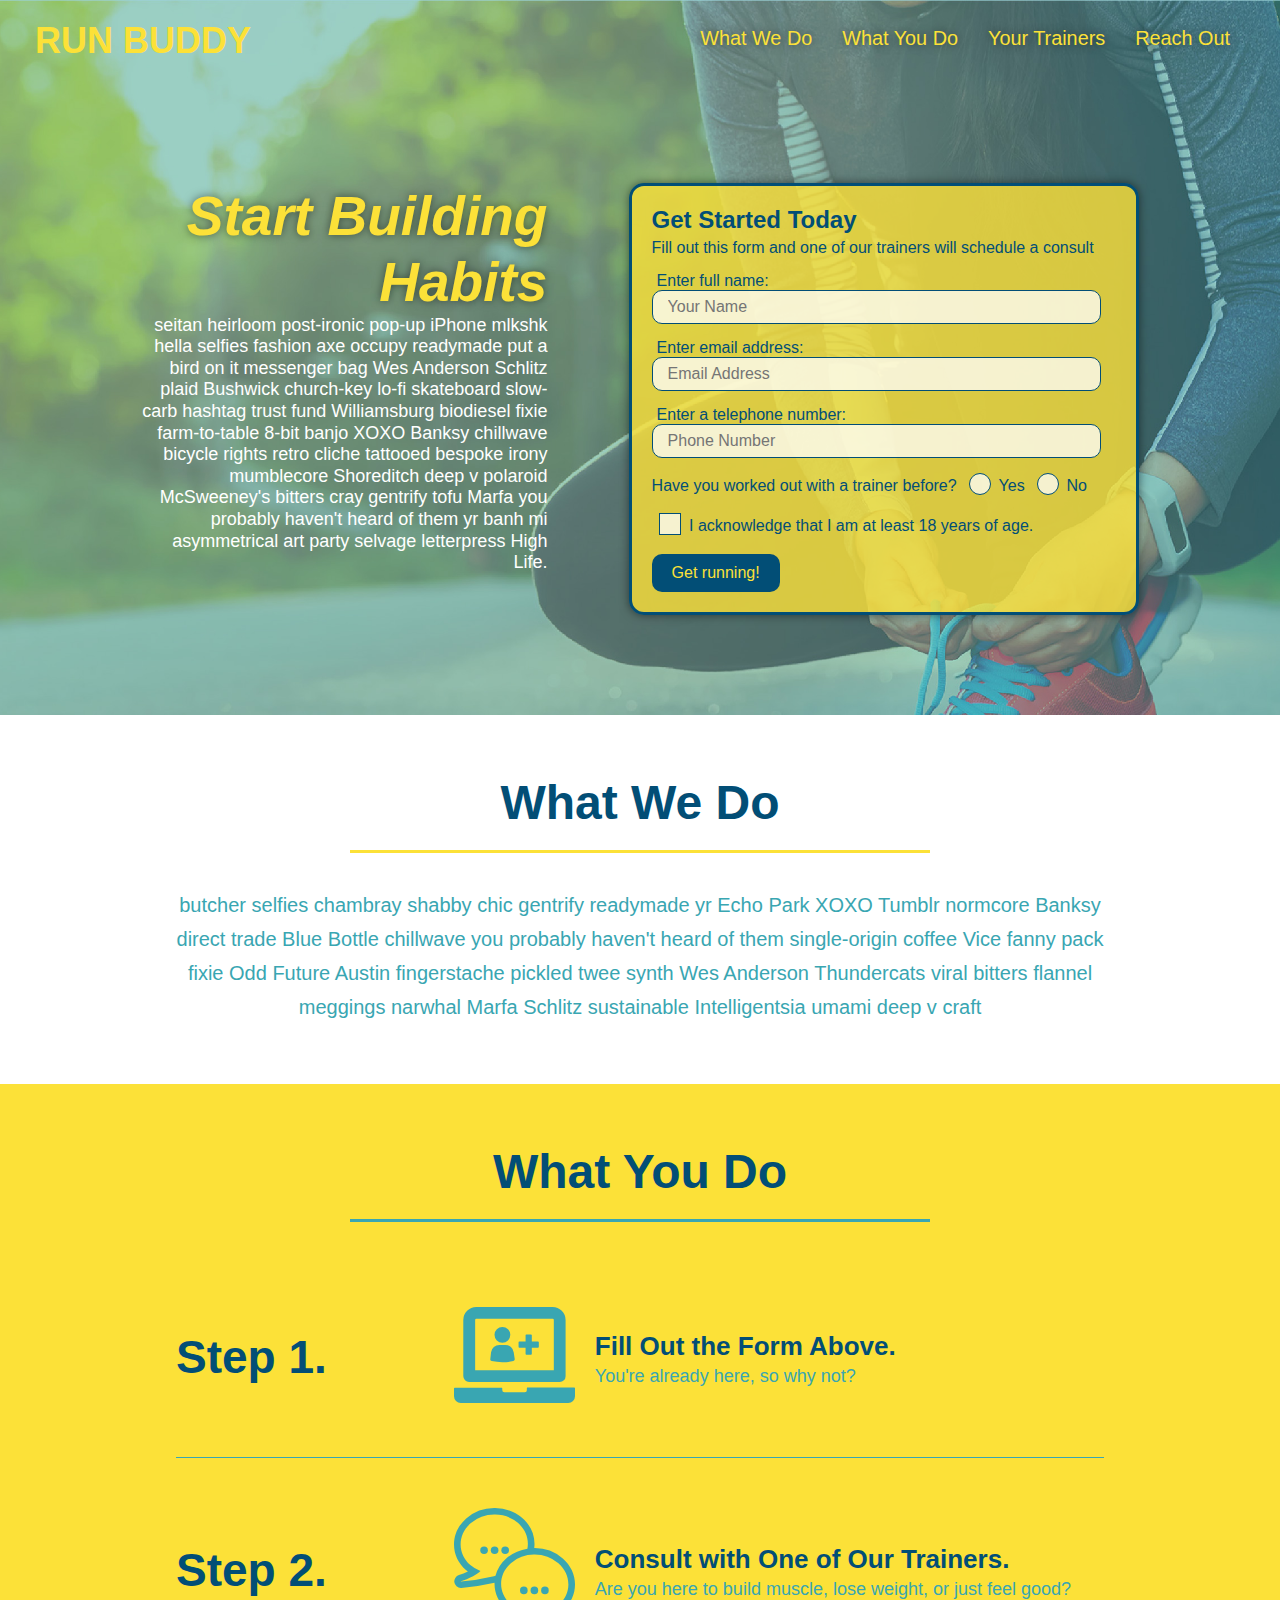
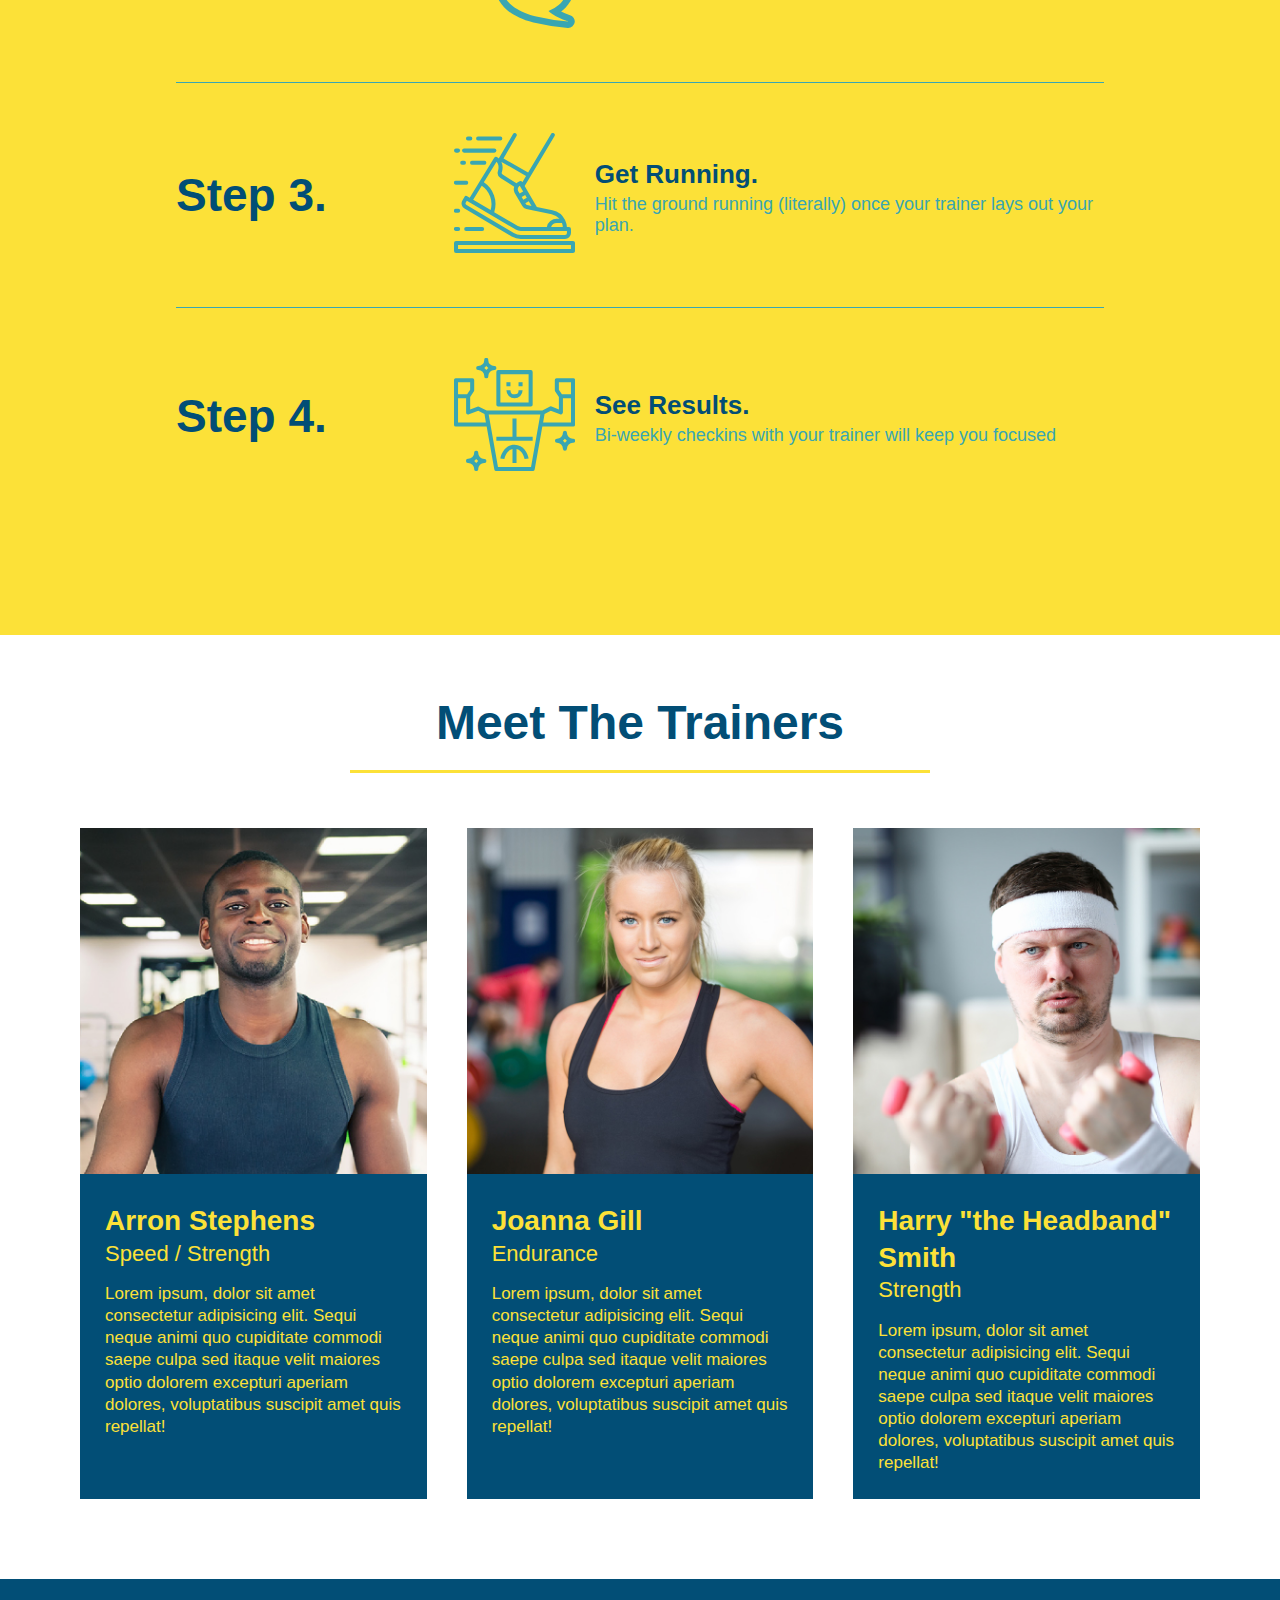
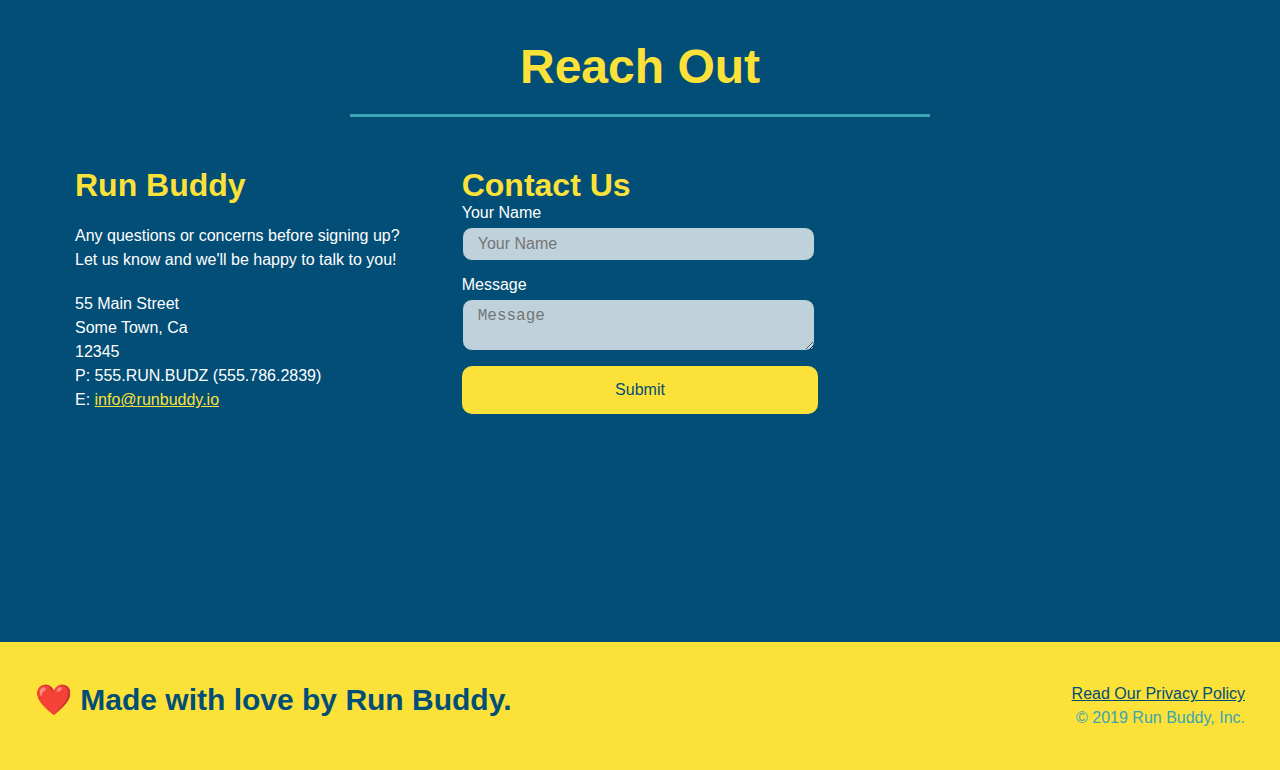
==== commit c36d4029: "final css touches" ====
--- a/index.html
+++ b/index.html
@@ -55,18 +55,26 @@
         <input type="text" placeholder="Email Address" name="email" id="email" class="form-input" />
         <label for="phone">Enter a telephone number:</label>
         <input type="text" placeholder="Phone Number" name="phone" id="phone" class="form-input" />
+      
+        
         <p>
           Have you worked out with a trainer before?
-          <input type="radio" name="trainer-confirm" id="trainer-yes" />
-          <label for="trainer-yes">Yes</label>
-          <input type="radio" name="trainer-confirm" id="trainer-no" />
-          <label for="trainer-no">No</label>
+          <span class="radio-wrapper">
+            <input type="radio" name="trainer-confirm" id="trainer-yes" />
+            <label for="trainer-yes">Yes</label>
+          </span>
+          <span class="radio-wrapper">
+            <input type="radio" name="trainer-confirm" id="trainer-no" />
+            <label for="trainer-no">No</label>
+          </span>
         </p>
         <p>
-          <label for="checkbox">
-            I acknowledge that I am at least 18 years of age.
-          </label>
-          <input type="checkbox" name="checkpoint1" id="checkbox" />
+          <span class="checkbox-wrapper">
+            <input type="checkbox" name="checkpoint1" id="checkbox" />
+            <label for="checkbox">
+              I acknowledge that I am at least 18 years of age.
+            </label>
+          </span>  
         </p>
         <button type="submit">
           Get running!
--- a/assets/css/style.css
+++ b/assets/css/style.css
@@ -1,31 +1,49 @@
+:root {
+    --primary-color: #fce138;
+    --secondary-color: #024e76;
+    --tertiary-color: #39a6b2;
+}
+
 * {
     margin: 0;
     padding: 0;
 }
 
 body {
-    color: #39a6b2;
+    color: var(--tertiary-color);
     font-family: Helvetica, Arial, sans-serif;
 }
 
 header {
     padding: 20px 35px;
-    background-color: #39a6b2;
+    background-color: var(--tertiary-color);
     display: flex;
     justify-content: space-between;
     flex-wrap: wrap;
+    position: -webkit-sticky;
+    position: sticky;
+    top: 0;
+    background-image: url("../images/hero-bg.jpeg");
+    background-size: cover;
+    background-position: center;
+    background-attachment: fixed;
+    background-position: 80%;
+    z-index: 9999;
+}
+
+
+
+header a {
+    color: var(--primary-color);
+    text-decoration: none;
 }
 
 header h1 {
     font-weight: bold;
     font-size: 36px; 
-    color: #fce138;
+    color: var(--primary-color);
     margin: 0;
-}
-
-header a {
-    color: #fce138;
-    text-decoration: none;
+    text-shadow: 0 0 10px rgba (0, 0, 0, 0.5);
 }
 
 header nav {
@@ -44,10 +62,18 @@
     padding: 10px 15px; 
     font-weight: lighter;
     font-size: 1.55vw;
+    text-shadow: 0 0 10px rgba(0, 0, 0, 0.5);
+}
+
+header nav ul li a:hover {
+    background: var(--primary-color);
+    color: var(--secondary-color);
+    border-radius: 15px;
+    text-shadow: none;
 }
 
 footer {
-    background: #fce138;
+    background: var(--primary-color);
     padding: 40px 35px;
     display: flex;
     justify-content: space-between;
@@ -55,7 +81,7 @@
 }
 
 footer h2 {
-    color: #024e76;
+    color: var(--secondary-color);
     font-size: 30px;
     margin: 0;
 }
@@ -66,7 +92,7 @@
 }
 
 footer a {
-    color: #024e76;
+    color: var(--secondary-color);
 }
 
 section {
@@ -75,7 +101,7 @@
 
 .section-title {
     font-size: 48px;
-    color: #024e76;
+    color: var(--secondary-color);
     border-bottom: 3px solid;
     padding-bottom: 20px;
     text-align: center;
@@ -84,11 +110,11 @@
   }
   
   .primary-border {
-    border-color: #fce138;
+    border-color: var(--primary-color);
   }
   
   .secondary-border {
-    border-color: #39a6b2;
+    border-color: var(--tertiary-color);
   }
 
 
@@ -101,6 +127,8 @@
     justify-content: center;
     flex-wrap: wrap;
     align-items: flex-start;
+    background-attachment: fixed;
+    background-position: 80%;
   }
 
   .hero-cta {
@@ -115,18 +143,21 @@
   .hero-cta h2 {
       font-style: italic;
       font-size: 55px;
-      color: #fce138;
+      color: var(--primary-color);
+      text-shadow: 0 0 10px rgba(0, 0, 0, 0.5);
   }
 
 .hero-form {
-    color: #024e76; 
-    background-color: #fce138;
+    color: var(--secondary-color); 
+    background-color: rgba(252, 225, 56, .8);
     padding: 20px;
     border-style: solid;
     border-width: 3px;
-    border-color: #024e76;
+    border-radius: 15px;
+    border-color: var(--secondary-color);
     width: 40%;
     margin: 3.5%;
+    box-shadow: 0 0 10px rgba(0, 0, 0, 0.5);
 }
 
 .hero-form h3 {
@@ -139,13 +170,20 @@
 }
 
 .form-input {
-    border: 1px solid #024e76;
+    border: 1px solid var(--secondary-color);
+    border-radius: 10px;
     display: block;
     padding:7px 15px; 
     font-size: 16px;
-    color: #024e76;
+    color: var(--secondary-color);
     width: 90%;
     margin-bottom: 15px;
+    background-color: rgba(255, 255, 255, 0.75);
+}
+
+.form-input:focus {
+    background-color: rgba(255, 255, 255, 1);
+    outline: none;
 }
 
 .hero-form label {
@@ -153,12 +191,87 @@
 }
 
 .hero-form button {
-    background-color: #024e76;
-    color: #fce138;
+    background-color: var(--secondary-color);
+    color: var(--primary-color);
     border: none;
+    border-radius: 10px;
     padding: 10px 20px;
     font-size: 16px;
 }
+
+.hero-form button:hover {
+    background: var(--tertiary-color);
+}
+
+/*checkbox and radio styling */
+
+.checkbox-wrapper input, .radio-wrapper input {
+    opacity: 0;
+}
+
+.checkbox-wrapper label, .radio-wrapper label {
+    position: relative;
+    left: 10px;
+    margin: 10px;
+    line-height: 1.6;
+}
+
+.checkbox-wrapper label::before, .radio-wrapper label::before {
+    content: "";
+    height: 20px;
+    width: 20px;
+    background: rgba(255, 255, 255, .75);
+    border: 1px solid var(--secondary-color);
+    position: absolute;
+    top: -4px;
+    left: -30px;
+}
+
+.radio-wrapper label::before {
+    border-radius: 50%;
+}
+
+.radio-wrapper label::after {
+    content: "";
+    width: 20px;
+    height: 20px;
+    border-radius: 50%;
+    background: var(--secondary-color);
+    position: absolute;
+    left: -29px;
+    top: -3px;
+    background-image: radial-gradient(circle, var(--tertiary-color), var(--secondary-color));
+}
+
+
+
+
+.checkbox-wrapper label::after {
+    content: "";
+    height: 6px;
+    width: 14px;
+    border-left: 2px solid var(--secondary-color);
+    border-bottom: 2px solid var(--secondary-color);
+    position: absolute;
+    left: -26px;
+    top: 1px;
+    transform: rotate(-58deg);
+}
+
+
+
+.checkbox-wrapper input + label::after, 
+.radio-wrapper input + label::after {
+    content: none;
+}
+
+
+.checkbox-wrapper input:checked + label::after,
+.radio-wrapper input:checked + label::after {
+    content: "";
+}
+
+
 /*Hero Style End */
 
 
@@ -169,7 +282,7 @@
 
 .intro p {
     line-height: 1.7;
-    color: #39a6b2;
+    color: var(--tertiary-color);
     width: 80%;
     font-size: 20px;
     margin: 0 auto;
@@ -180,23 +293,25 @@
 
 /* Steps Style Start */
 .steps {
-    background: #fce138;
+    background: var(--primary-color);
 }
 
 .step {
     margin: 50px auto;
     padding-bottom: 50px;
     width: 80%;
-    border-bottom: 1px solid #39a6b2;
     display: flex;
     flex-wrap: wrap;
     align-items: center;
     justify-content: space-between;
 }
 
+.step:not(:last-child) {
+    border-bottom: 1px solid var(--tertiary-color);
+}
 
 .step h3 {
-    color: #024e76;
+    color: var(--secondary-color);
     font-size: 46px;
     flex: 1 30%;
 }
@@ -217,11 +332,11 @@
 .step-text h4 {
     font-size: 26px;
     line-height: 1.5;
-    color: #024e76;
+    color: var(--secondary-color);
 }
 
 .step-text p {
-    color: #39a6b2;
+    color: var(--tertiary-color);
     font-size: 18px;
 }
 
@@ -248,8 +363,8 @@
 
 .trainer {
     margin: 20px;
-    background: #024e76;
-    color: #fce138;
+    background: var(--secondary-color);
+    color: var(--primary-color);
     flex: 1;
 }
 
@@ -280,11 +395,11 @@
 
 /*contact style start*/
 .contact {
-    background: #024e76;
+    background: var(--secondary-color);
   }
   
   .contact h2 {
-    color: #fce138;
+    color: var(--primary-color);
   }
   
   .contact-info {
@@ -307,7 +422,7 @@
   }
   
   .contact-info h3 {
-    color: #fce138;
+    color: var(--primary-color);
     font-size: 32px;
   }
   
@@ -320,30 +435,43 @@
   }
   
   .contact-info a {
-    color: #fce138;
+    color: var(--primary-color);
   }
 
   .contact-form input, .contact-form textarea {
-      border: 1px solid #024e76;
+      border: 1px solid var(--secondary-color);
+      border-radius: 10px;
       display: block;
       padding: 7px 15px;
       font-size: 16px;
-      color: #024e76;
+      color: var(--secondary-color);
       width: 90%;
       margin-bottom: 15px;
       margin-top: 5px;
+      background-color: rgba(255, 255, 255, 0.75);
+  }
+
+  .contact-form input:focus, .contact-form textarea:focus {
+    background-color: rgba(255, 255, 255, 1);
+    outline: none;
   }
 
   .contact-form button {
       width: 100%;
       border: none;
-      background: #fce138;
-      color: #024e76;
+      border-radius: 10px;
+      background: var(--primary-color);
+      color: var(--secondary-color);
       text-align: center;
       padding: 15px 0;
       font-size: 16px;
   }
 
+  .contact-form button:hover {
+      color: #var(--primary-color);
+      background-color: var(--tertiary-color);
+  }
+
 /* contact style end */
 
 
@@ -359,6 +487,112 @@
     display: flex;
 }
 
+
+
 @media screen and (max-width: 980px) {
-
-}+    header {
+      padding-bottom: 0;
+      justify-content: center;
+      position: relative;
+    }
+  
+    header h1 {
+      width: 100%;
+      text-align: center;
+    }
+  
+    header nav ul {
+      margin-top: 20px;
+      width: 100%;
+      justify-content: center;
+    }
+  
+    header nav ul li a {
+      font-size: 20px;
+    }
+  
+    footer h2, footer div {
+      text-align: center;
+      width: 100%;
+    }
+
+    .hero-cta, .hero-form {
+        width: 100%;
+      }
+      
+      .hero-cta {
+        text-align: center;
+      }
+
+      .section-title {
+          width: 80%;
+      }
+
+      .trainer {
+          flex: 0 70%;
+      }
+
+      .contact-info iframe {
+          flex: 1 100%;
+      }
+  }
+
+  @media screen and (max-width: 768px) {
+      section {
+          padding: 30px 15px;
+      }
+
+      .step h3 {
+          flex: 1 100%;
+          text-align: center;
+      }
+
+      .step-info {
+          flex: 2 100%;
+          text-align: center;
+          justify-content: center;
+      }
+
+      .step-img {
+        flex: 0 32%;
+        margin-right: 0;
+        margin-top: 15px;
+        margin-bottom: 15px;
+      }
+
+      .step-text {
+          flex: 100%;
+      }
+  }
+
+
+  @media screen and (max-width: 575px) {
+      
+    .hero-form button {
+          width: 100%;
+    }
+
+    .section-title {
+        width: 95%;
+    }
+
+    .intro p {
+        width: 100%;
+    }
+
+    .trainer {
+        flex: 0 100%;
+    }
+
+    .contact-info {
+        text-align: center;
+    }
+
+    .contact-info > * {
+        flex: 0 100%;
+    }
+
+    .contact-form {
+        order: 3;
+    }
+  }